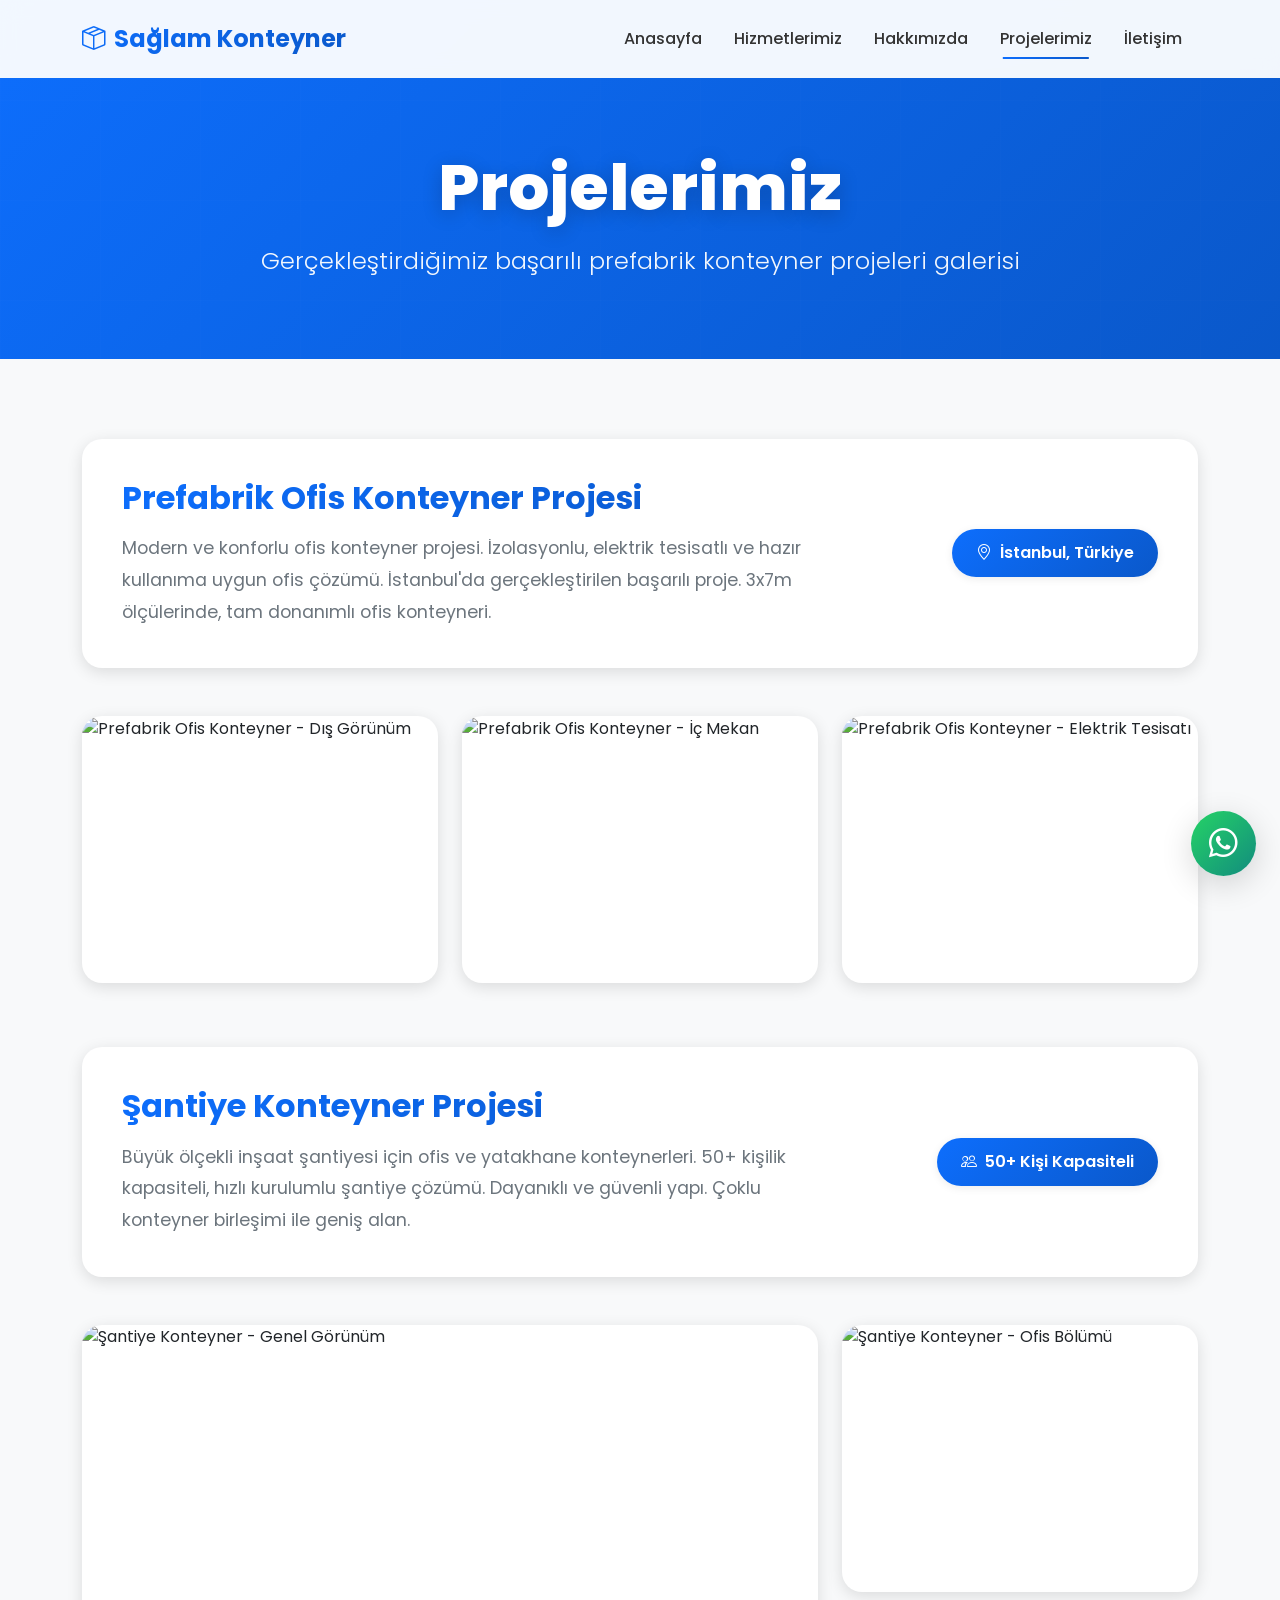
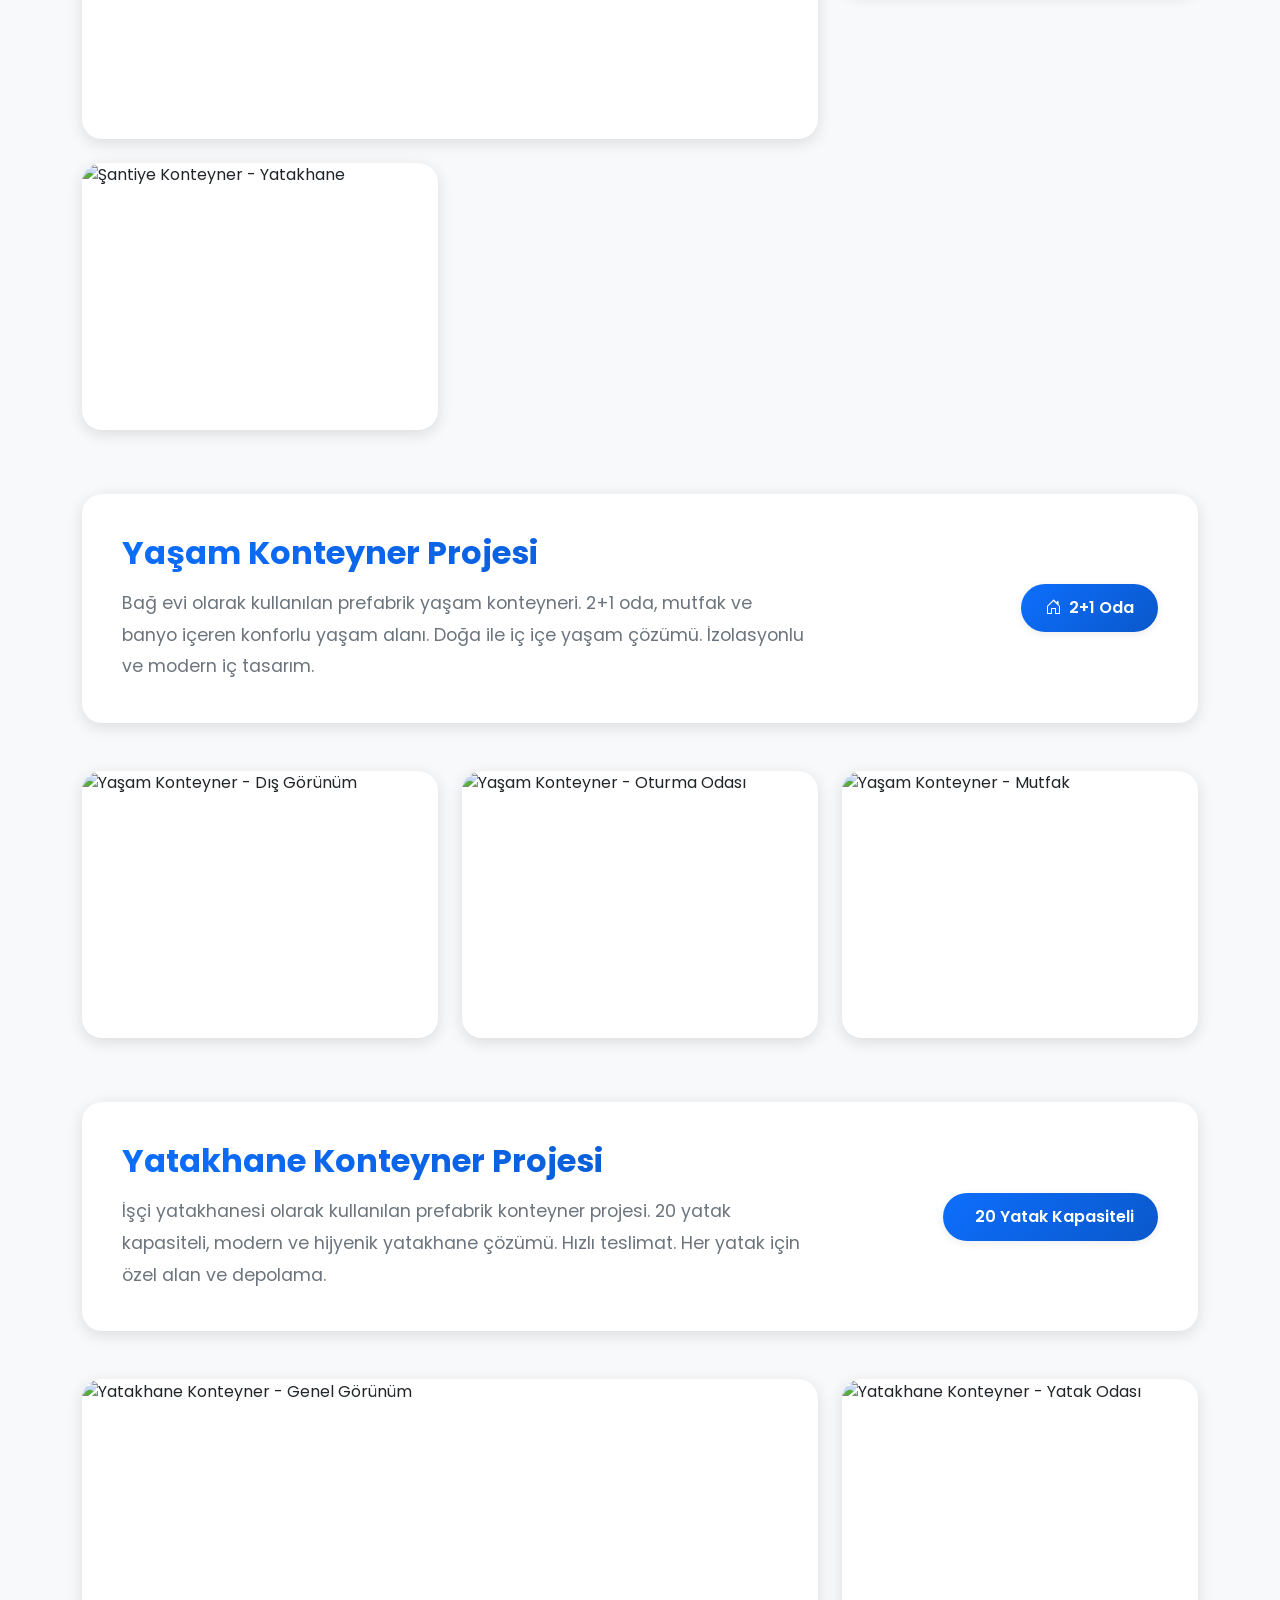
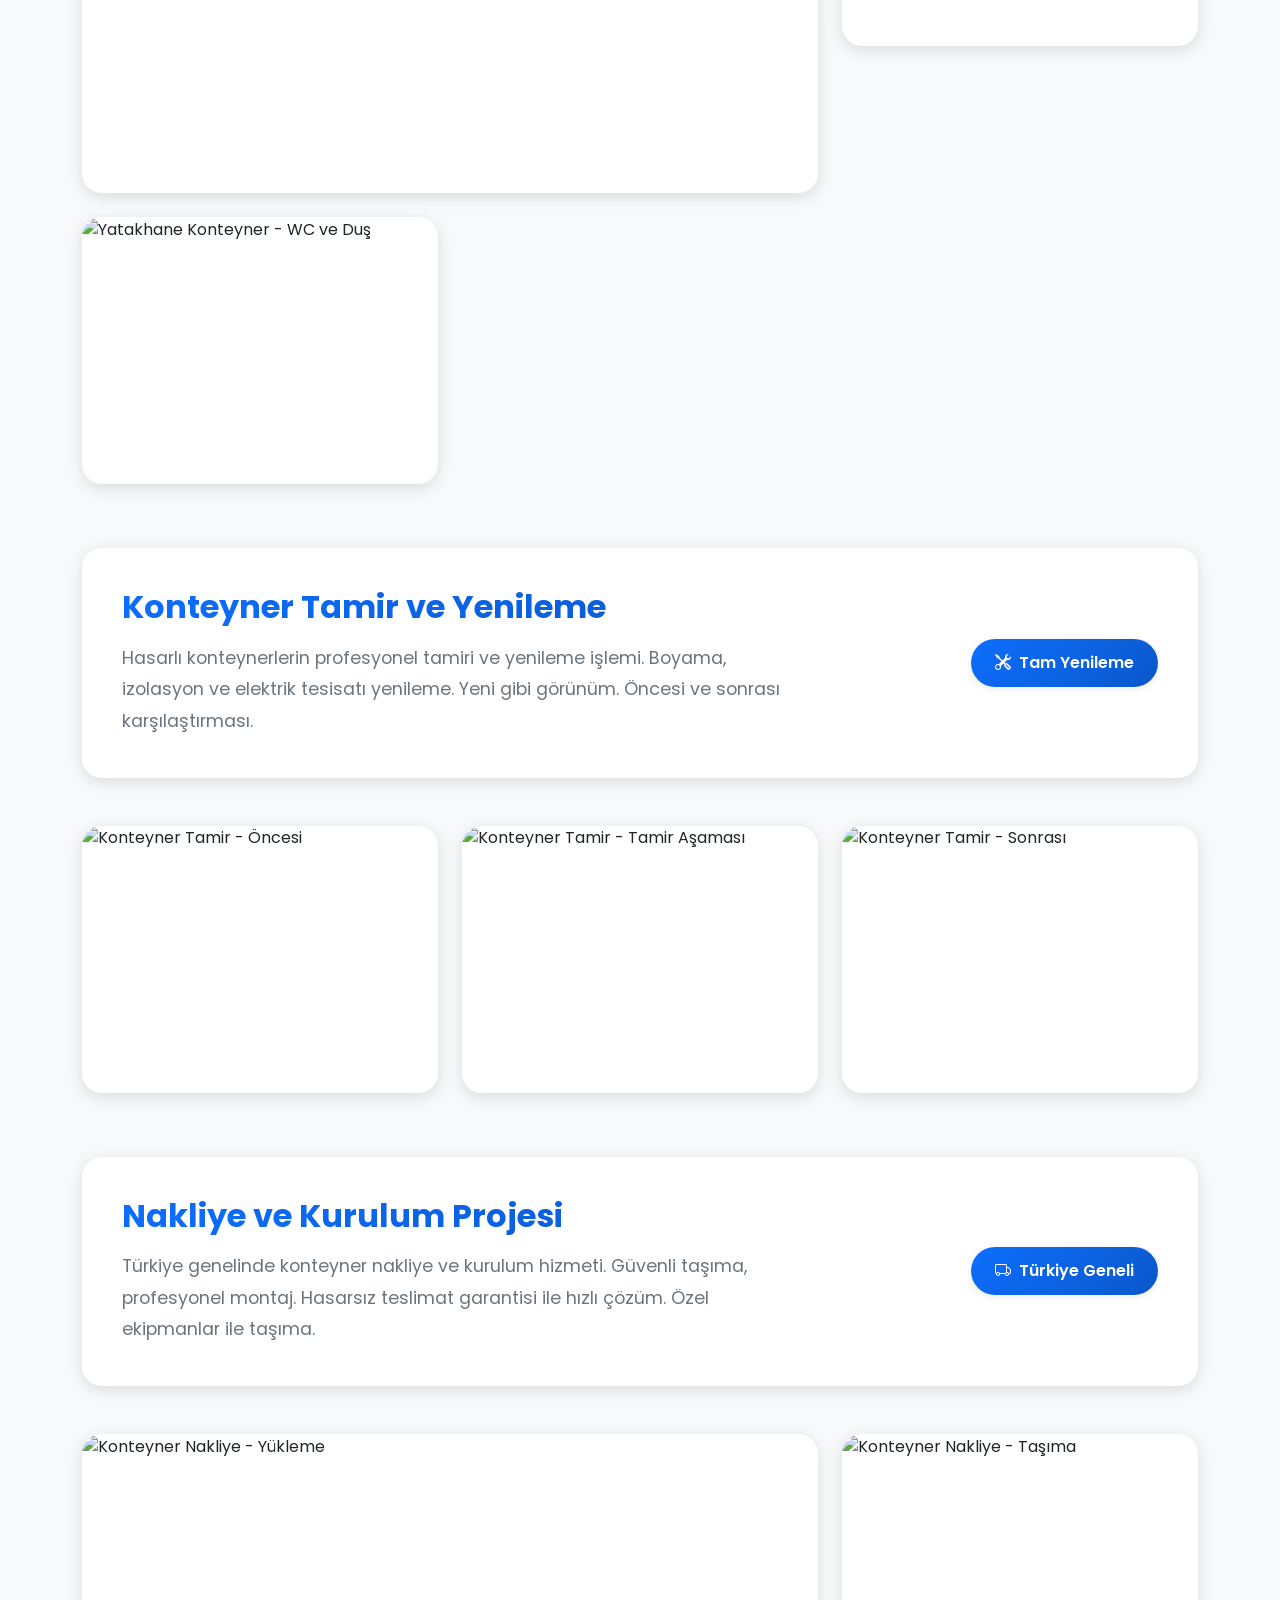
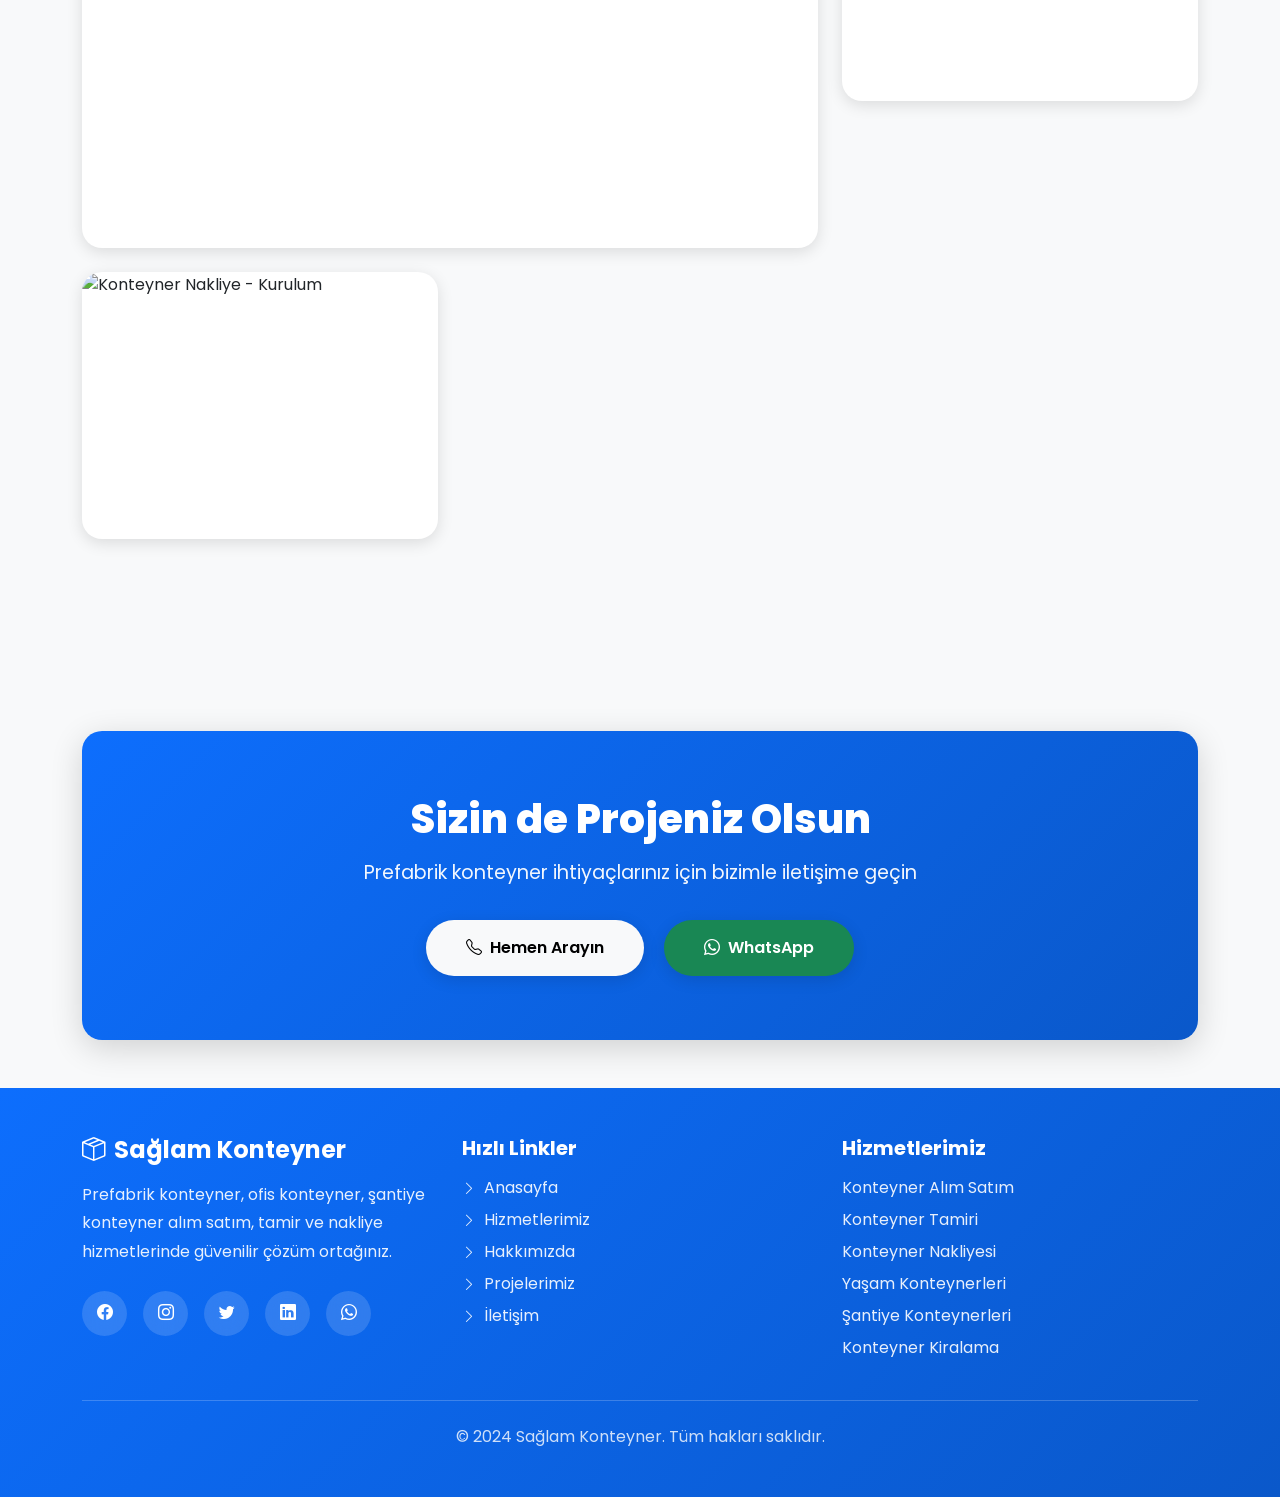
==== projeler.html @ 7c35e36d "Add files via upload revize" ====
<!DOCTYPE html>
<html lang="tr">
<head>
    <meta charset="UTF-8">
    <meta name="viewport" content="width=device-width, initial-scale=1.0">
    
    <!-- Primary Meta Tags -->
    <title>Projelerimiz | Sağlam Konteyner - Prefabrik Konteyner Projeleri Galerisi</title>
    <meta name="title" content="Projelerimiz | Sağlam Konteyner - Prefabrik Konteyner Projeleri Galerisi">
    <meta name="description" content="Sağlam Konteyner'in gerçekleştirdiği prefabrik konteyner projeleri. Ofis konteyner, şantiye konteyner, yaşam konteynerleri projelerimizi inceleyin. İstanbul ve Türkiye genelinde başarılı projeler.">
    <meta name="keywords" content="konteyner projeleri, prefabrik konteyner projeleri, ofis konteyner projeleri, şantiye konteyner projeleri, yaşam konteyner projeleri, konteyner galeri, istanbul konteyner projeleri">
    <meta name="author" content="Sağlam Konteyner">
    <meta name="robots" content="index, follow">
    
    <!-- Open Graph / Facebook -->
    <meta property="og:type" content="website">
    <meta property="og:url" content="https://www.saglamkonteyner.com/projeler.html">
    <meta property="og:title" content="Projelerimiz | Sağlam Konteyner - Prefabrik Konteyner Projeleri">
    <meta property="og:description" content="Gerçekleştirdiğimiz başarılı prefabrik konteyner projeleri. Ofis, şantiye ve yaşam konteyner projelerimizi inceleyin.">
    
    <!-- Canonical URL -->
    <link rel="canonical" href="https://www.saglamkonteyner.com/projeler.html">
    
    <!-- Favicon -->
    <link rel="icon" type="image/svg+xml" href="data:image/svg+xml,%3Csvg xmlns='http://www.w3.org/2000/svg' viewBox='0 0 16 16' fill='%230d6efd'%3E%3Cpath d='M2.5 1a.5.5 0 0 0-.5.5v13a.5.5 0 0 0 .5.5h11a.5.5 0 0 0 .5-.5v-13a.5.5 0 0 0-.5-.5h-11zm1 1h9v12h-9V2zm1 2v1h7V4h-7zm0 2v1h7V6h-7zm0 2v1h7V8h-7z'/%3E%3C/svg%3E">
    
    <!-- Bootstrap 5 CSS -->
    <link href="https://cdn.jsdelivr.net/npm/bootstrap@5.3.2/dist/css/bootstrap.min.css" rel="stylesheet">
    <!-- Bootstrap Icons -->
    <link rel="stylesheet" href="https://cdn.jsdelivr.net/npm/bootstrap-icons@1.11.1/font/bootstrap-icons.css">
    <!-- Google Fonts -->
    <link href="https://fonts.googleapis.com/css2?family=Poppins:wght@300;400;500;600;700;800&display=swap" rel="stylesheet">
    
    <!-- Structured Data (JSON-LD) -->
    <script type="application/ld+json">
    {
      "@context": "https://schema.org",
      "@type": "CollectionPage",
      "name": "Sağlam Konteyner Projeleri",
      "description": "Prefabrik konteyner projeleri galerisi",
      "url": "https://www.saglamkonteyner.com/projeler.html"
    }
    </script>
    
    <style>
        * {
            font-family: 'Poppins', sans-serif;
        }
        
        :root {
            --primary-color: #0d6efd;
            --primary-dark: #0a58ca;
            --secondary-color: #6c757d;
            --shadow-sm: 0 2px 8px rgba(0,0,0,0.08);
            --shadow-md: 0 4px 16px rgba(0,0,0,0.12);
            --shadow-lg: 0 8px 32px rgba(0,0,0,0.16);
            --border-radius: 20px;
            --transition: all 0.4s cubic-bezier(0.4, 0, 0.2, 1);
        }
        
        body {
            overflow-x: hidden;
            background: #f8f9fa;
        }
        
        /* Modern Navbar */
        .navbar {
            backdrop-filter: blur(10px);
            background: rgba(255, 255, 255, 0.95) !important;
            transition: var(--transition);
            padding: 1rem 0;
        }
        
        .navbar.scrolled {
            box-shadow: var(--shadow-md);
            padding: 0.5rem 0;
        }
        
        .navbar-brand {
            font-size: 1.5rem;
            font-weight: 700;
            background: linear-gradient(135deg, var(--primary-color), var(--primary-dark));
            -webkit-background-clip: text;
            -webkit-text-fill-color: transparent;
            background-clip: text;
        }
        
        .nav-link {
            font-weight: 500;
            color: #333 !important;
            margin: 0 0.5rem;
            position: relative;
            transition: var(--transition);
        }
        
        .nav-link::after {
            content: '';
            position: absolute;
            bottom: 0;
            left: 50%;
            transform: translateX(-50%) scaleX(0);
            width: 0;
            height: 2px;
            background: linear-gradient(135deg, var(--primary-color), var(--primary-dark));
            transition: var(--transition);
        }
        
        .nav-link:hover::after,
        .nav-link.active::after {
            transform: translateX(-50%) scaleX(1);
            width: 80%;
        }
        
        .nav-link:hover {
            color: var(--primary-color) !important;
        }
        
        /* Page Header */
        .page-header {
            padding: 150px 0 80px;
            background: linear-gradient(135deg, var(--primary-color) 0%, var(--primary-dark) 100%);
            position: relative;
            overflow: hidden;
        }
        
        .page-header::before {
            content: '';
            position: absolute;
            top: 0;
            left: 0;
            right: 0;
            bottom: 0;
            background: url('data:image/svg+xml,<svg width="100" height="100" xmlns="http://www.w3.org/2000/svg"><defs><pattern id="grid" width="100" height="100" patternUnits="userSpaceOnUse"><path d="M 100 0 L 0 0 0 100" fill="none" stroke="rgba(255,255,255,0.05)" stroke-width="1"/></pattern></defs><rect width="100%" height="100%" fill="url(%23grid)"/></svg>');
            opacity: 0.3;
        }
        
        .page-header h1 {
            font-size: clamp(2.5rem, 5vw, 4rem);
            font-weight: 800;
            text-shadow: 0 4px 20px rgba(0,0,0,0.2);
        }
        
        /* Project Section */
        .project-section {
            padding: 5rem 0;
            position: relative;
        }
        
        .project-header {
            background: white;
            border-radius: var(--border-radius);
            padding: 2.5rem;
            margin-bottom: 3rem;
            box-shadow: var(--shadow-md);
            transition: var(--transition);
        }
        
        .project-header:hover {
            box-shadow: var(--shadow-lg);
            transform: translateY(-5px);
        }
        
        .project-title {
            font-size: 2rem;
            font-weight: 700;
            margin-bottom: 1rem;
            color: #1a1a1a;
            background: linear-gradient(135deg, var(--primary-color), var(--primary-dark));
            -webkit-background-clip: text;
            -webkit-text-fill-color: transparent;
            background-clip: text;
        }
        
        .project-description {
            font-size: 1.1rem;
            line-height: 1.8;
            color: var(--secondary-color);
            margin-bottom: 0;
        }
        
        .project-badge {
            background: linear-gradient(135deg, var(--primary-color), var(--primary-dark));
            color: white;
            padding: 0.75rem 1.5rem;
            border-radius: 50px;
            font-weight: 600;
            font-size: 1rem;
            box-shadow: var(--shadow-sm);
            display: inline-flex;
            align-items: center;
            gap: 0.5rem;
        }
        
        /* Modern Gallery */
        .gallery-grid {
            display: grid;
            grid-template-columns: repeat(auto-fit, minmax(300px, 1fr));
            gap: 1.5rem;
            margin-bottom: 4rem;
        }
        
        .gallery-item {
            position: relative;
            overflow: hidden;
            border-radius: var(--border-radius);
            box-shadow: var(--shadow-md);
            background: white;
            transition: var(--transition);
            cursor: pointer;
            aspect-ratio: 4/3;
        }
        
        .gallery-item:hover {
            transform: translateY(-10px);
            box-shadow: var(--shadow-lg);
        }
        
        .gallery-item img {
            width: 100%;
            height: 100%;
            object-fit: cover;
            transition: var(--transition);
        }
        
        .gallery-item:hover img {
            transform: scale(1.15);
        }
        
        .gallery-overlay {
            position: absolute;
            bottom: 0;
            left: 0;
            right: 0;
            padding: 2rem;
            background: linear-gradient(to top, rgba(0,0,0,0.85), rgba(0,0,0,0));
            color: white;
            transform: translateY(20px);
            opacity: 0;
            transition: var(--transition);
        }
        
        .gallery-item:hover .gallery-overlay {
            transform: translateY(0);
            opacity: 1;
        }
        
        .gallery-overlay h5 {
            font-size: 1.2rem;
            font-weight: 700;
            margin-bottom: 0.5rem;
        }
        
        .gallery-overlay p {
            font-size: 0.95rem;
            margin: 0;
            opacity: 0.9;
        }
        
        /* Large Gallery Item */
        .gallery-item-large {
            grid-column: span 2;
            aspect-ratio: 16/9;
        }
        
        @media (max-width: 768px) {
            .gallery-item-large {
                grid-column: span 1;
            }
        }
        
        /* CTA Section */
        .cta-section {
            background: linear-gradient(135deg, var(--primary-color) 0%, var(--primary-dark) 100%);
            border-radius: var(--border-radius);
            padding: 4rem 2rem;
            text-align: center;
            color: white;
            box-shadow: var(--shadow-lg);
        }
        
        .cta-section h2 {
            font-size: 2.5rem;
            font-weight: 800;
            margin-bottom: 1rem;
        }
        
        .cta-section p {
            font-size: 1.2rem;
            margin-bottom: 2rem;
            opacity: 0.95;
        }
        
        .btn-modern {
            padding: 1rem 2.5rem;
            font-weight: 600;
            border-radius: 50px;
            transition: var(--transition);
            box-shadow: var(--shadow-md);
            border: none;
            margin: 0 0.5rem;
        }
        
        .btn-modern:hover {
            transform: translateY(-3px);
            box-shadow: var(--shadow-lg);
        }
        
        /* Footer */
        footer {
            background: linear-gradient(135deg, var(--primary-color) 0%, var(--primary-dark) 100%);
        }
        
        .footer-link {
            color: rgba(255, 255, 255, 0.9);
            text-decoration: none;
            transition: var(--transition);
            display: inline-block;
        }
        
        .footer-link:hover {
            color: white;
            transform: translateX(5px);
        }
        
        .social-icon {
            width: 45px;
            height: 45px;
            background: rgba(255, 255, 255, 0.15);
            border-radius: 50%;
            display: flex;
            align-items: center;
            justify-content: center;
            color: white;
            text-decoration: none;
            transition: var(--transition);
            backdrop-filter: blur(10px);
        }
        
        .social-icon:hover {
            background: rgba(255, 255, 255, 0.3);
            transform: translateY(-5px) scale(1.1);
            color: white;
        }
        
        /* WhatsApp Button */
        .whatsapp-btn {
            width: 65px;
            height: 65px;
            background: linear-gradient(135deg, #25D366, #128C7E);
            border-radius: 50%;
            display: flex;
            align-items: center;
            justify-content: center;
            color: white;
            font-size: 1.8rem;
            box-shadow: var(--shadow-lg);
            transition: var(--transition);
            animation: pulse 2s ease-in-out infinite;
            z-index: 1000;
        }
        
        .whatsapp-btn:hover {
            transform: scale(1.15);
            animation: none;
            box-shadow: 0 10px 40px rgba(37, 211, 102, 0.4);
        }
        
        @keyframes pulse {
            0%, 100% { transform: scale(1); }
            50% { transform: scale(1.1); }
        }
        
        /* Animations */
        .fade-in-up {
            opacity: 0;
            transform: translateY(30px);
            transition: opacity 0.8s ease, transform 0.8s ease;
        }
        
        .fade-in-up.visible {
            opacity: 1;
            transform: translateY(0);
        }
        
        /* Responsive */
        @media (max-width: 768px) {
            .project-header {
                padding: 1.5rem;
            }
            
            .project-title {
                font-size: 1.5rem;
            }
            
            .gallery-grid {
                grid-template-columns: 1fr;
                gap: 1rem;
            }
        }
    </style>
</head>
<body>
    <!-- Navbar -->
    <nav class="navbar navbar-expand-lg navbar-light fixed-top" id="mainNavbar">
        <div class="container">
            <a class="navbar-brand" href="index.html">
                <i class="bi bi-box-seam me-2"></i>Sağlam Konteyner
            </a>
            <button class="navbar-toggler" type="button" data-bs-toggle="collapse" data-bs-target="#navbarNav" aria-label="Menüyü aç/kapat">
                <span class="navbar-toggler-icon"></span>
            </button>
            <div class="collapse navbar-collapse" id="navbarNav">
                <ul class="navbar-nav ms-auto">
                    <li class="nav-item"><a class="nav-link" href="index.html#anasayfa">Anasayfa</a></li>
                    <li class="nav-item"><a class="nav-link" href="index.html#hizmetler">Hizmetlerimiz</a></li>
                    <li class="nav-item"><a class="nav-link" href="index.html#hakkimizda">Hakkımızda</a></li>
                    <li class="nav-item"><a class="nav-link active" href="projeler.html">Projelerimiz</a></li>
                    <li class="nav-item"><a class="nav-link" href="index.html#iletisim">İletişim</a></li>
                </ul>
            </div>
        </div>
    </nav>

    <!-- Page Header -->
    <section class="page-header text-white">
        <div class="container position-relative">
            <div class="text-center">
                <h1 class="mb-3">Projelerimiz</h1>
                <p class="lead fs-4 mb-0" style="opacity: 0.95;">Gerçekleştirdiğimiz başarılı prefabrik konteyner projeleri galerisi</p>
            </div>
        </div>
    </section>

    <!-- Projects Gallery -->
    <section class="project-section">
        <div class="container">
            <!-- Project 1 -->
            <div class="fade-in-up">
                <div class="project-header">
                    <div class="row align-items-center">
                        <div class="col-lg-8">
                            <h2 class="project-title">Prefabrik Ofis Konteyner Projesi</h2>
                            <p class="project-description">
                                Modern ve konforlu ofis konteyner projesi. İzolasyonlu, elektrik tesisatlı ve hazır kullanıma uygun ofis çözümü. İstanbul'da gerçekleştirilen başarılı proje. 3x7m ölçülerinde, tam donanımlı ofis konteyneri.
                            </p>
                        </div>
                        <div class="col-lg-4 text-lg-end mt-3 mt-lg-0">
                            <span class="project-badge">
                                <i class="bi bi-geo-alt"></i>İstanbul, Türkiye
                            </span>
                        </div>
                    </div>
                </div>
                
                <div class="gallery-grid">
                    <div class="gallery-item">
                        <img src="https://images.unsplash.com/photo-1497366216548-37526070297c?w=800&h=600&fit=crop" alt="Prefabrik Ofis Konteyner - Dış Görünüm" loading="lazy">
                        <div class="gallery-overlay">
                            <h5>Dış Görünüm</h5>
                            <p>Modern ve şık dış tasarım</p>
                        </div>
                    </div>
                    <div class="gallery-item">
                        <img src="https://images.unsplash.com/photo-1497366754035-f200968a6e72?w=800&h=600&fit=crop" alt="Prefabrik Ofis Konteyner - İç Mekan" loading="lazy">
                        <div class="gallery-overlay">
                            <h5>İç Mekan</h5>
                            <p>Konforlu ve fonksiyonel iç tasarım</p>
                        </div>
                    </div>
                    <div class="gallery-item">
                        <img src="https://images.unsplash.com/photo-1497366754035-f200968a6e72?w=800&h=600&fit=crop" alt="Prefabrik Ofis Konteyner - Elektrik Tesisatı" loading="lazy">
                        <div class="gallery-overlay">
                            <h5>Elektrik Tesisatı</h5>
                            <p>Profesyonel elektrik kurulumu</p>
                        </div>
                    </div>
                </div>
            </div>

            <!-- Project 2 -->
            <div class="fade-in-up">
                <div class="project-header">
                    <div class="row align-items-center">
                        <div class="col-lg-8">
                            <h2 class="project-title">Şantiye Konteyner Projesi</h2>
                            <p class="project-description">
                                Büyük ölçekli inşaat şantiyesi için ofis ve yatakhane konteynerleri. 50+ kişilik kapasiteli, hızlı kurulumlu şantiye çözümü. Dayanıklı ve güvenli yapı. Çoklu konteyner birleşimi ile geniş alan.
                            </p>
                        </div>
                        <div class="col-lg-4 text-lg-end mt-3 mt-lg-0">
                            <span class="project-badge">
                                <i class="bi bi-people"></i>50+ Kişi Kapasiteli
                            </span>
                        </div>
                    </div>
                </div>
                
                <div class="gallery-grid">
                    <div class="gallery-item gallery-item-large">
                        <img src="https://images.unsplash.com/photo-1484154218962-a197022b5858?w=1200&h=800&fit=crop" alt="Şantiye Konteyner - Genel Görünüm" loading="lazy">
                        <div class="gallery-overlay">
                            <h5>Genel Görünüm</h5>
                            <p>Büyük ölçekli şantiye konteyner kompleksi</p>
                        </div>
                    </div>
                    <div class="gallery-item">
                        <img src="https://images.unsplash.com/photo-1484154218962-a197022b5858?w=800&h=600&fit=crop" alt="Şantiye Konteyner - Ofis Bölümü" loading="lazy">
                        <div class="gallery-overlay">
                            <h5>Ofis Bölümü</h5>
                            <p>Profesyonel ofis alanı</p>
                        </div>
                    </div>
                    <div class="gallery-item">
                        <img src="https://images.unsplash.com/photo-1484154218962-a197022b5858?w=800&h=600&fit=crop" alt="Şantiye Konteyner - Yatakhane" loading="lazy">
                        <div class="gallery-overlay">
                            <h5>Yatakhane</h5>
                            <p>Konforlu yatakhane alanı</p>
                        </div>
                    </div>
                </div>
            </div>

            <!-- Project 3 -->
            <div class="fade-in-up">
                <div class="project-header">
                    <div class="row align-items-center">
                        <div class="col-lg-8">
                            <h2 class="project-title">Yaşam Konteyner Projesi</h2>
                            <p class="project-description">
                                Bağ evi olarak kullanılan prefabrik yaşam konteyneri. 2+1 oda, mutfak ve banyo içeren konforlu yaşam alanı. Doğa ile iç içe yaşam çözümü. İzolasyonlu ve modern iç tasarım.
                            </p>
                        </div>
                        <div class="col-lg-4 text-lg-end mt-3 mt-lg-0">
                            <span class="project-badge">
                                <i class="bi bi-house-door"></i>2+1 Oda
                            </span>
                        </div>
                    </div>
                </div>
                
                <div class="gallery-grid">
                    <div class="gallery-item">
                        <img src="https://images.unsplash.com/photo-1581092160562-40aa08e78837?w=800&h=600&fit=crop" alt="Yaşam Konteyner - Dış Görünüm" loading="lazy">
                        <div class="gallery-overlay">
                            <h5>Dış Görünüm</h5>
                            <p>Doğa ile uyumlu tasarım</p>
                        </div>
                    </div>
                    <div class="gallery-item">
                        <img src="https://images.unsplash.com/photo-1497366754035-f200968a6e72?w=800&h=600&fit=crop" alt="Yaşam Konteyner - Oturma Odası" loading="lazy">
                        <div class="gallery-overlay">
                            <h5>Oturma Odası</h5>
                            <p>Rahat ve konforlu yaşam alanı</p>
                        </div>
                    </div>
                    <div class="gallery-item">
                        <img src="https://images.unsplash.com/photo-1497366754035-f200968a6e72?w=800&h=600&fit=crop" alt="Yaşam Konteyner - Mutfak" loading="lazy">
                        <div class="gallery-overlay">
                            <h5>Mutfak</h5>
                            <p>Modern mutfak donanımı</p>
                        </div>
                    </div>
                </div>
            </div>

            <!-- Project 4 -->
            <div class="fade-in-up">
                <div class="project-header">
                    <div class="row align-items-center">
                        <div class="col-lg-8">
                            <h2 class="project-title">Yatakhane Konteyner Projesi</h2>
                            <p class="project-description">
                                İşçi yatakhanesi olarak kullanılan prefabrik konteyner projesi. 20 yatak kapasiteli, modern ve hijyenik yatakhane çözümü. Hızlı teslimat. Her yatak için özel alan ve depolama.
                            </p>
                        </div>
                        <div class="col-lg-4 text-lg-end mt-3 mt-lg-0">
                            <span class="project-badge">
                                <i class="bi bi-bed"></i>20 Yatak Kapasiteli
                            </span>
                        </div>
                    </div>
                </div>
                
                <div class="gallery-grid">
                    <div class="gallery-item gallery-item-large">
                        <img src="https://images.unsplash.com/photo-1486406146926-c627a92ad1ab?w=1200&h=800&fit=crop" alt="Yatakhane Konteyner - Genel Görünüm" loading="lazy">
                        <div class="gallery-overlay">
                            <h5>Genel Görünüm</h5>
                            <p>Geniş ve ferah yatakhane alanı</p>
                        </div>
                    </div>
                    <div class="gallery-item">
                        <img src="https://images.unsplash.com/photo-1486406146926-c627a92ad1ab?w=800&h=600&fit=crop" alt="Yatakhane Konteyner - Yatak Odası" loading="lazy">
                        <div class="gallery-overlay">
                            <h5>Yatak Odası</h5>
                            <p>Rahat yatak alanları</p>
                        </div>
                    </div>
                    <div class="gallery-item">
                        <img src="https://images.unsplash.com/photo-1486406146926-c627a92ad1ab?w=800&h=600&fit=crop" alt="Yatakhane Konteyner - WC ve Duş" loading="lazy">
                        <div class="gallery-overlay">
                            <h5>WC ve Duş</h5>
                            <p>Modern hijyen alanları</p>
                        </div>
                    </div>
                </div>
            </div>

            <!-- Project 5 -->
            <div class="fade-in-up">
                <div class="project-header">
                    <div class="row align-items-center">
                        <div class="col-lg-8">
                            <h2 class="project-title">Konteyner Tamir ve Yenileme</h2>
                            <p class="project-description">
                                Hasarlı konteynerlerin profesyonel tamiri ve yenileme işlemi. Boyama, izolasyon ve elektrik tesisatı yenileme. Yeni gibi görünüm. Öncesi ve sonrası karşılaştırması.
                            </p>
                        </div>
                        <div class="col-lg-4 text-lg-end mt-3 mt-lg-0">
                            <span class="project-badge">
                                <i class="bi bi-tools"></i>Tam Yenileme
                            </span>
                        </div>
                    </div>
                </div>
                
                <div class="gallery-grid">
                    <div class="gallery-item">
                        <img src="https://images.unsplash.com/photo-1504307651254-35680f356dfd?w=800&h=600&fit=crop" alt="Konteyner Tamir - Öncesi" loading="lazy">
                        <div class="gallery-overlay">
                            <h5>Öncesi - Hasarlı Durum</h5>
                            <p>Tamir öncesi görünüm</p>
                        </div>
                    </div>
                    <div class="gallery-item">
                        <img src="https://images.unsplash.com/photo-1504307651254-35680f356dfd?w=800&h=600&fit=crop" alt="Konteyner Tamir - Tamir Aşaması" loading="lazy">
                        <div class="gallery-overlay">
                            <h5>Tamir Aşaması</h5>
                            <p>Profesyonel tamir süreci</p>
                        </div>
                    </div>
                    <div class="gallery-item">
                        <img src="https://images.unsplash.com/photo-1504307651254-35680f356dfd?w=800&h=600&fit=crop" alt="Konteyner Tamir - Sonrası" loading="lazy">
                        <div class="gallery-overlay">
                            <h5>Sonrası - Yeni Gibi</h5>
                            <p>Tamir sonrası mükemmel görünüm</p>
                        </div>
                    </div>
                </div>
            </div>

            <!-- Project 6 -->
            <div class="fade-in-up">
                <div class="project-header">
                    <div class="row align-items-center">
                        <div class="col-lg-8">
                            <h2 class="project-title">Nakliye ve Kurulum Projesi</h2>
                            <p class="project-description">
                                Türkiye genelinde konteyner nakliye ve kurulum hizmeti. Güvenli taşıma, profesyonel montaj. Hasarsız teslimat garantisi ile hızlı çözüm. Özel ekipmanlar ile taşıma.
                            </p>
                        </div>
                        <div class="col-lg-4 text-lg-end mt-3 mt-lg-0">
                            <span class="project-badge">
                                <i class="bi bi-truck"></i>Türkiye Geneli
                            </span>
                        </div>
                    </div>
                </div>
                
                <div class="gallery-grid">
                    <div class="gallery-item gallery-item-large">
                        <img src="https://images.unsplash.com/photo-1558618666-fcd25c85cd64?w=1200&h=800&fit=crop" alt="Konteyner Nakliye - Yükleme" loading="lazy">
                        <div class="gallery-overlay">
                            <h5>Yükleme İşlemi</h5>
                            <p>Profesyonel yükleme süreci</p>
                        </div>
                    </div>
                    <div class="gallery-item">
                        <img src="https://images.unsplash.com/photo-1558618666-fcd25c85cd64?w=800&h=600&fit=crop" alt="Konteyner Nakliye - Taşıma" loading="lazy">
                        <div class="gallery-overlay">
                            <h5>Güvenli Taşıma</h5>
                            <p>Özel ekipmanlar ile taşıma</p>
                        </div>
                    </div>
                    <div class="gallery-item">
                        <img src="https://images.unsplash.com/photo-1558618666-fcd25c85cd64?w=800&h=600&fit=crop" alt="Konteyner Nakliye - Kurulum" loading="lazy">
                        <div class="gallery-overlay">
                            <h5>Kurulum</h5>
                            <p>Hızlı ve profesyonel montaj</p>
                        </div>
                    </div>
                </div>
            </div>
        </div>
    </section>

    <!-- CTA Section -->
    <section class="py-5">
        <div class="container">
            <div class="cta-section fade-in-up">
                <h2>Sizin de Projeniz Olsun</h2>
                <p>Prefabrik konteyner ihtiyaçlarınız için bizimle iletişime geçin</p>
                <div>
                    <a href="index.html#iletisim" class="btn btn-light btn-modern">
                        <i class="bi bi-telephone me-2"></i>Hemen Arayın
                    </a>
                    <a href="https://wa.me/905551234567?text=Merhaba,%20proje%20hakkında%20bilgi%20almak%20istiyorum." target="_blank" class="btn btn-success btn-modern">
                        <i class="bi bi-whatsapp me-2"></i>WhatsApp
                    </a>
                </div>
            </div>
        </div>
    </section>

    <!-- Footer -->
    <footer class="text-white py-5">
        <div class="container">
            <div class="row">
                <div class="col-lg-4 mb-4 mb-lg-0">
                    <h5 class="fw-bold mb-3" style="font-size: 1.5rem;">
                        <i class="bi bi-box-seam me-2"></i>Sağlam Konteyner
                    </h5>
                    <p class="mb-4" style="opacity: 0.9; line-height: 1.8; font-size: 1rem;">
                        Prefabrik konteyner, ofis konteyner, şantiye konteyner alım satım, tamir ve nakliye hizmetlerinde güvenilir çözüm ortağınız.
                    </p>
                    <div class="d-flex gap-3">
                        <a href="#" class="social-icon" aria-label="Facebook">
                            <i class="bi bi-facebook"></i>
                        </a>
                        <a href="#" class="social-icon" aria-label="Instagram">
                            <i class="bi bi-instagram"></i>
                        </a>
                        <a href="#" class="social-icon" aria-label="Twitter">
                            <i class="bi bi-twitter"></i>
                        </a>
                        <a href="#" class="social-icon" aria-label="LinkedIn">
                            <i class="bi bi-linkedin"></i>
                        </a>
                        <a href="#" class="social-icon" aria-label="WhatsApp">
                            <i class="bi bi-whatsapp"></i>
                        </a>
                    </div>
                </div>
                
                <div class="col-lg-4 mb-4 mb-lg-0">
                    <h5 class="fw-bold mb-3">Hızlı Linkler</h5>
                    <ul class="list-unstyled">
                        <li class="mb-2">
                            <a href="index.html#anasayfa" class="footer-link">
                                <i class="bi bi-chevron-right me-2 small"></i>Anasayfa
                            </a>
                        </li>
                        <li class="mb-2">
                            <a href="index.html#hizmetler" class="footer-link">
                                <i class="bi bi-chevron-right me-2 small"></i>Hizmetlerimiz
                            </a>
                        </li>
                        <li class="mb-2">
                            <a href="index.html#hakkimizda" class="footer-link">
                                <i class="bi bi-chevron-right me-2 small"></i>Hakkımızda
                            </a>
                        </li>
                        <li class="mb-2">
                            <a href="projeler.html" class="footer-link">
                                <i class="bi bi-chevron-right me-2 small"></i>Projelerimiz
                            </a>
                        </li>
                        <li class="mb-2">
                            <a href="index.html#iletisim" class="footer-link">
                                <i class="bi bi-chevron-right me-2 small"></i>İletişim
                            </a>
                        </li>
                    </ul>
                </div>
                
                <div class="col-lg-4">
                    <h5 class="fw-bold mb-3">Hizmetlerimiz</h5>
                    <ul class="list-unstyled">
                        <li class="mb-2">
                            <a href="index.html#hizmetler" class="footer-link">Konteyner Alım Satım</a>
                        </li>
                        <li class="mb-2">
                            <a href="index.html#hizmetler" class="footer-link">Konteyner Tamiri</a>
                        </li>
                        <li class="mb-2">
                            <a href="index.html#hizmetler" class="footer-link">Konteyner Nakliyesi</a>
                        </li>
                        <li class="mb-2">
                            <a href="index.html#hizmetler" class="footer-link">Yaşam Konteynerleri</a>
                        </li>
                        <li class="mb-2">
                            <a href="index.html#hizmetler" class="footer-link">Şantiye Konteynerleri</a>
                        </li>
                        <li class="mb-2">
                            <a href="index.html#hizmetler" class="footer-link">Konteyner Kiralama</a>
                        </li>
                    </ul>
                </div>
            </div>
            
            <div class="text-center pt-4 mt-4" style="border-top: 1px solid rgba(255,255,255,0.2);">
                <p class="mb-0" style="opacity: 0.8;">
                    &copy; 2024 Sağlam Konteyner. Tüm hakları saklıdır.
                </p>
            </div>
        </div>
    </footer>

    <!-- WhatsApp Floating Button -->
    <a href="https://wa.me/905551234567?text=Merhaba,%20prefabrik%20konteyner%20hakkında%20bilgi%20almak%20istiyorum." 
       class="position-fixed bottom-0 end-0 m-4 whatsapp-btn text-decoration-none" 
       target="_blank"
       rel="noopener noreferrer"
       aria-label="WhatsApp ile iletişime geç">
        <i class="bi bi-whatsapp"></i>
    </a>

    <!-- Bootstrap 5 JS -->
    <script src="https://cdn.jsdelivr.net/npm/bootstrap@5.3.2/dist/js/bootstrap.bundle.min.js"></script>
    <script>
        // Navbar scroll effect
        window.addEventListener('scroll', function() {
            const navbar = document.getElementById('mainNavbar');
            if (window.scrollY > 50) {
                navbar.classList.add('scrolled');
            } else {
                navbar.classList.remove('scrolled');
            }
        });
        
        // Smooth scroll for anchor links (only on current page)
        document.querySelectorAll('a[href^="#"]').forEach(anchor => {
            anchor.addEventListener('click', function (e) {
                const href = this.getAttribute('href');
                // Only prevent default if it's a link on the same page
                if (href.startsWith('#')) {
                    e.preventDefault();
                    const target = document.querySelector(href);
                    if (target) {
                        const offsetTop = target.offsetTop - 80;
                        window.scrollTo({
                            top: offsetTop,
                            behavior: 'smooth'
                        });
                    }
                }
            });
        });
        
        // Intersection Observer for animations
        const observerOptions = {
            threshold: 0.1,
            rootMargin: '0px 0px -50px 0px'
        };
        
        const observer = new IntersectionObserver(function(entries) {
            entries.forEach(entry => {
                if (entry.isIntersecting) {
                    entry.target.classList.add('visible');
                }
            });
        }, observerOptions);
        
        document.querySelectorAll('.fade-in-up').forEach(element => {
            observer.observe(element);
        });
    </script>
</body>
</html>
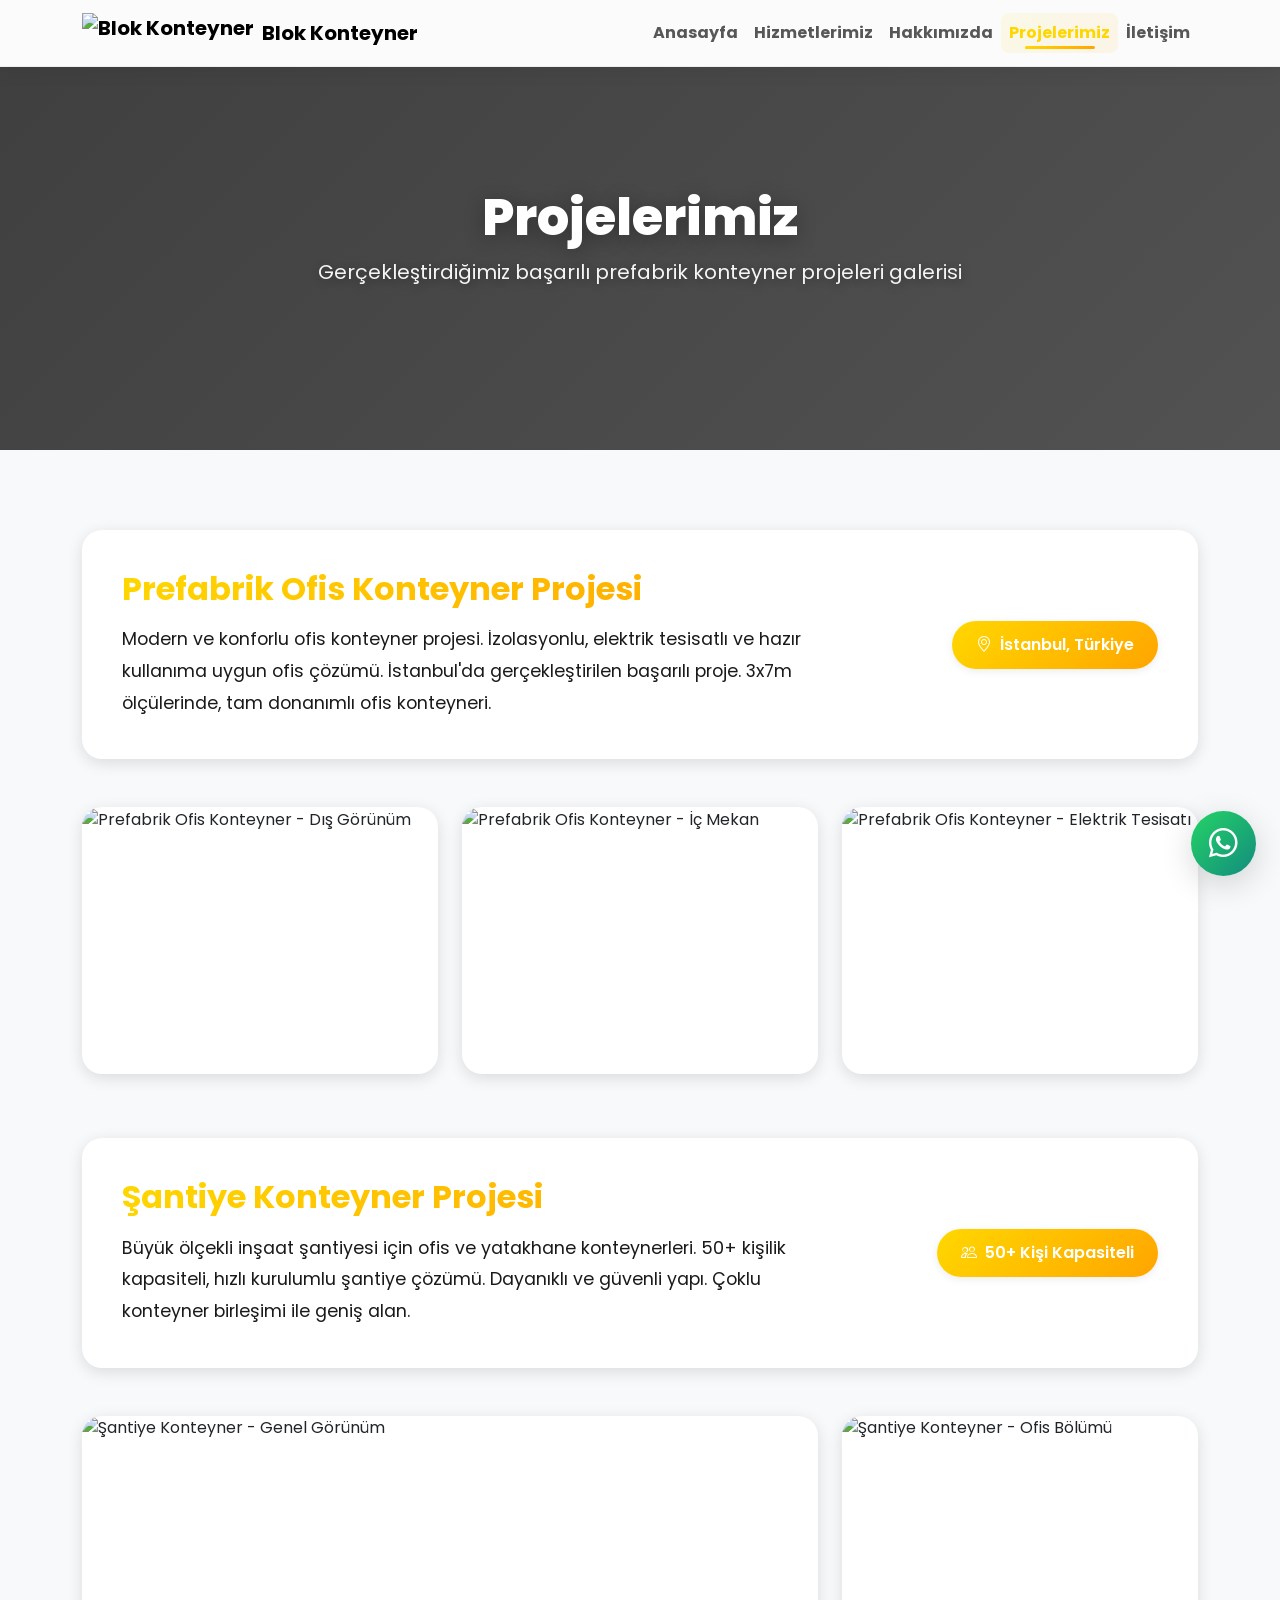
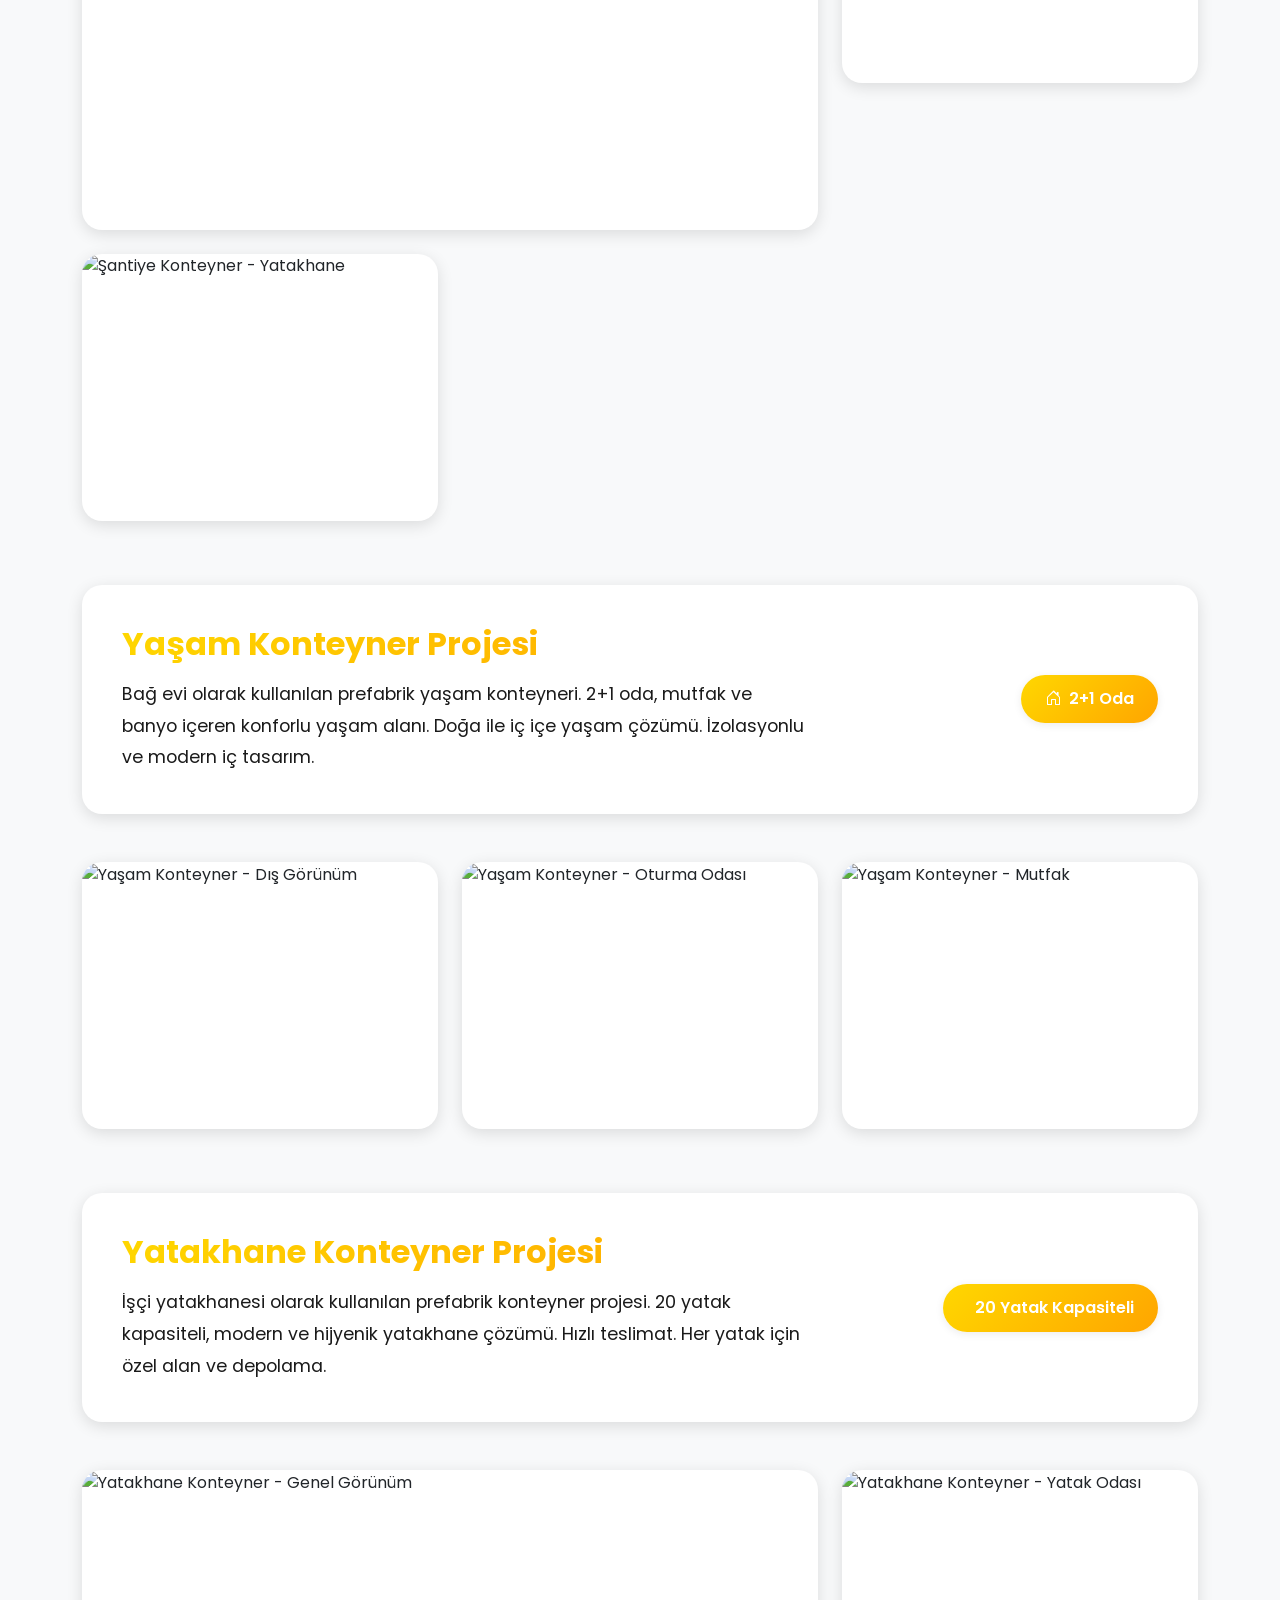
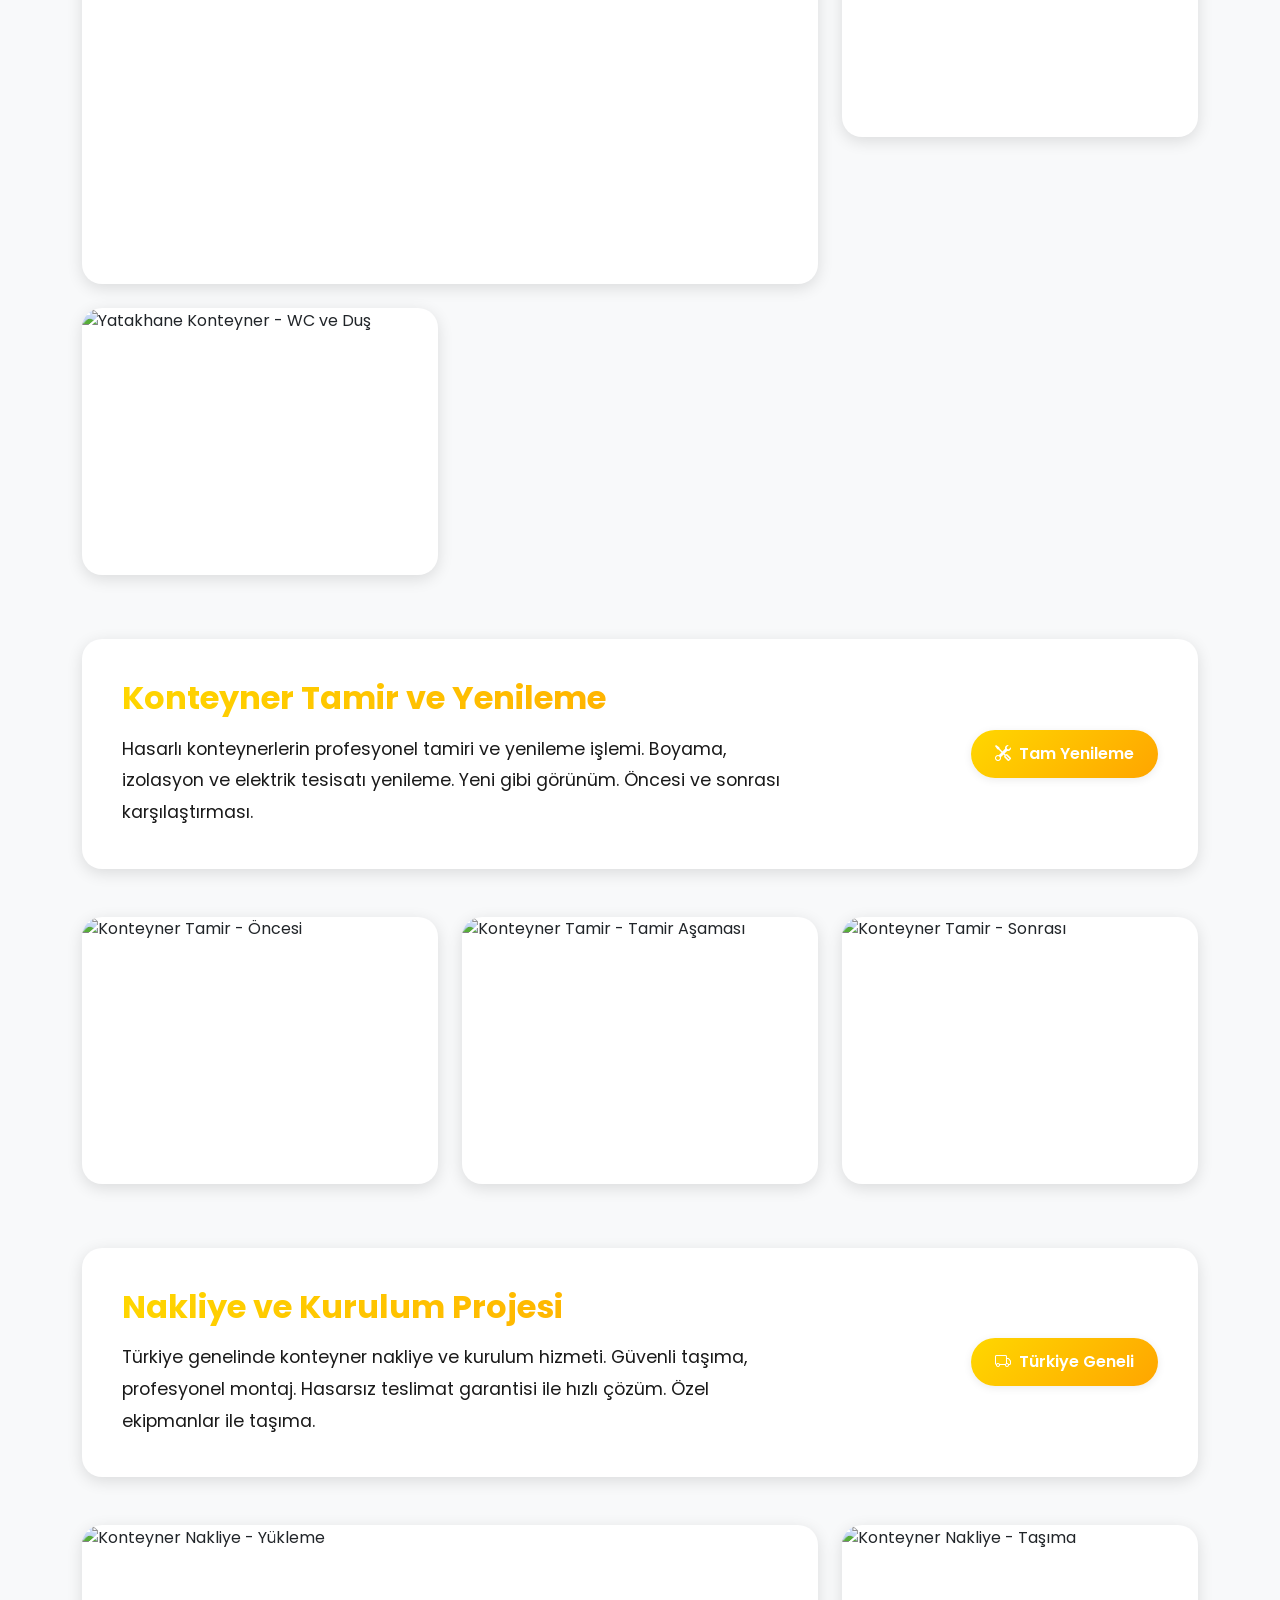
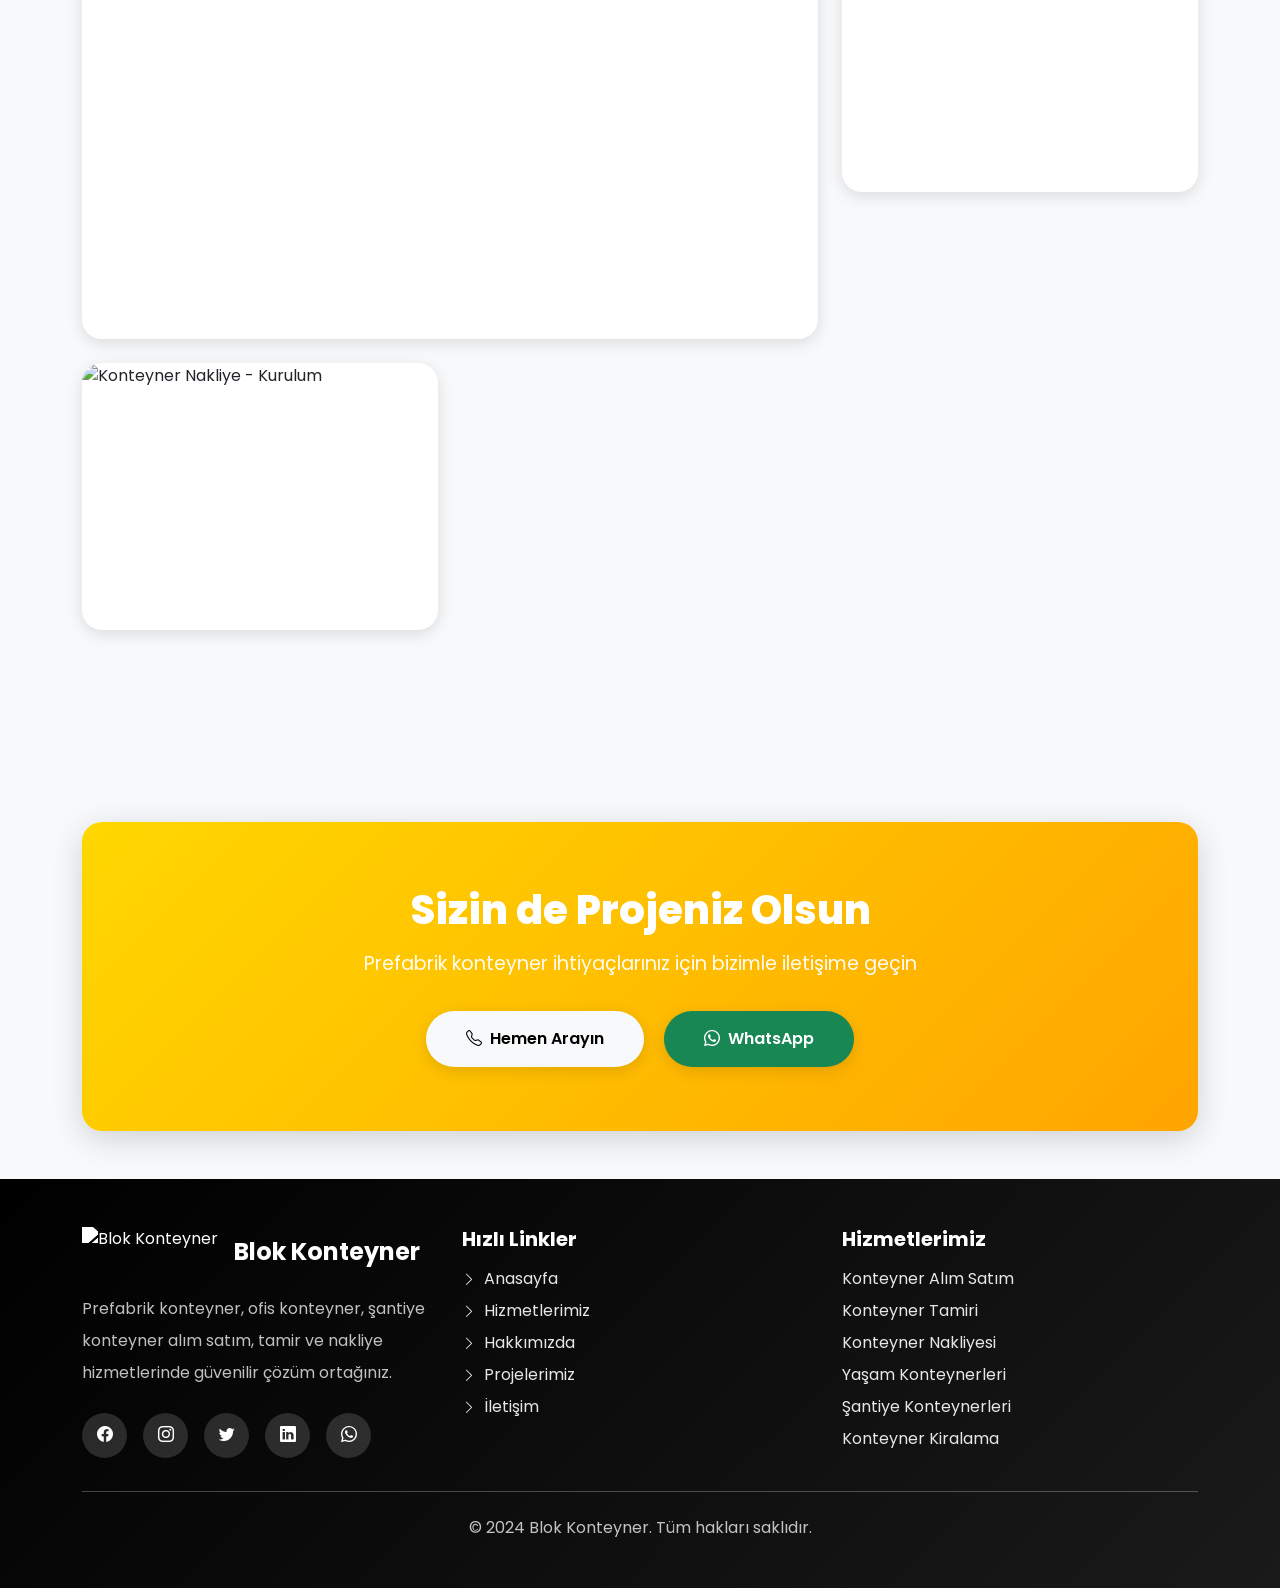
==== commit 93df6433: "Add files via upload general update" ====
--- a/projeler.html
+++ b/projeler.html
@@ -1,869 +1,727 @@
-<!DOCTYPE html>
-<html lang="tr">
-<head>
-    <meta charset="UTF-8">
-    <meta name="viewport" content="width=device-width, initial-scale=1.0">
-    
-    <!-- Primary Meta Tags -->
-    <title>Projelerimiz | Sağlam Konteyner - Prefabrik Konteyner Projeleri Galerisi</title>
-    <meta name="title" content="Projelerimiz | Sağlam Konteyner - Prefabrik Konteyner Projeleri Galerisi">
-    <meta name="description" content="Sağlam Konteyner'in gerçekleştirdiği prefabrik konteyner projeleri. Ofis konteyner, şantiye konteyner, yaşam konteynerleri projelerimizi inceleyin. İstanbul ve Türkiye genelinde başarılı projeler.">
-    <meta name="keywords" content="konteyner projeleri, prefabrik konteyner projeleri, ofis konteyner projeleri, şantiye konteyner projeleri, yaşam konteyner projeleri, konteyner galeri, istanbul konteyner projeleri">
-    <meta name="author" content="Sağlam Konteyner">
-    <meta name="robots" content="index, follow">
-    
-    <!-- Open Graph / Facebook -->
-    <meta property="og:type" content="website">
-    <meta property="og:url" content="https://www.saglamkonteyner.com/projeler.html">
-    <meta property="og:title" content="Projelerimiz | Sağlam Konteyner - Prefabrik Konteyner Projeleri">
-    <meta property="og:description" content="Gerçekleştirdiğimiz başarılı prefabrik konteyner projeleri. Ofis, şantiye ve yaşam konteyner projelerimizi inceleyin.">
-    
-    <!-- Canonical URL -->
-    <link rel="canonical" href="https://www.saglamkonteyner.com/projeler.html">
-    
-    <!-- Favicon -->
-    <link rel="icon" type="image/svg+xml" href="data:image/svg+xml,%3Csvg xmlns='http://www.w3.org/2000/svg' viewBox='0 0 16 16' fill='%230d6efd'%3E%3Cpath d='M2.5 1a.5.5 0 0 0-.5.5v13a.5.5 0 0 0 .5.5h11a.5.5 0 0 0 .5-.5v-13a.5.5 0 0 0-.5-.5h-11zm1 1h9v12h-9V2zm1 2v1h7V4h-7zm0 2v1h7V6h-7zm0 2v1h7V8h-7z'/%3E%3C/svg%3E">
-    
-    <!-- Bootstrap 5 CSS -->
-    <link href="https://cdn.jsdelivr.net/npm/bootstrap@5.3.2/dist/css/bootstrap.min.css" rel="stylesheet">
-    <!-- Bootstrap Icons -->
-    <link rel="stylesheet" href="https://cdn.jsdelivr.net/npm/bootstrap-icons@1.11.1/font/bootstrap-icons.css">
-    <!-- Google Fonts -->
-    <link href="https://fonts.googleapis.com/css2?family=Poppins:wght@300;400;500;600;700;800&display=swap" rel="stylesheet">
-    
-    <!-- Structured Data (JSON-LD) -->
-    <script type="application/ld+json">
-    {
-      "@context": "https://schema.org",
-      "@type": "CollectionPage",
-      "name": "Sağlam Konteyner Projeleri",
-      "description": "Prefabrik konteyner projeleri galerisi",
-      "url": "https://www.saglamkonteyner.com/projeler.html"
-    }
-    </script>
-    
-    <style>
-        * {
-            font-family: 'Poppins', sans-serif;
-        }
-        
-        :root {
-            --primary-color: #0d6efd;
-            --primary-dark: #0a58ca;
-            --secondary-color: #6c757d;
-            --shadow-sm: 0 2px 8px rgba(0,0,0,0.08);
-            --shadow-md: 0 4px 16px rgba(0,0,0,0.12);
-            --shadow-lg: 0 8px 32px rgba(0,0,0,0.16);
-            --border-radius: 20px;
-            --transition: all 0.4s cubic-bezier(0.4, 0, 0.2, 1);
-        }
-        
-        body {
-            overflow-x: hidden;
-            background: #f8f9fa;
-        }
-        
-        /* Modern Navbar */
-        .navbar {
-            backdrop-filter: blur(10px);
-            background: rgba(255, 255, 255, 0.95) !important;
-            transition: var(--transition);
-            padding: 1rem 0;
-        }
-        
-        .navbar.scrolled {
-            box-shadow: var(--shadow-md);
-            padding: 0.5rem 0;
-        }
-        
-        .navbar-brand {
-            font-size: 1.5rem;
-            font-weight: 700;
-            background: linear-gradient(135deg, var(--primary-color), var(--primary-dark));
-            -webkit-background-clip: text;
-            -webkit-text-fill-color: transparent;
-            background-clip: text;
-        }
-        
-        .nav-link {
-            font-weight: 500;
-            color: #333 !important;
-            margin: 0 0.5rem;
-            position: relative;
-            transition: var(--transition);
-        }
-        
-        .nav-link::after {
-            content: '';
-            position: absolute;
-            bottom: 0;
-            left: 50%;
-            transform: translateX(-50%) scaleX(0);
-            width: 0;
-            height: 2px;
-            background: linear-gradient(135deg, var(--primary-color), var(--primary-dark));
-            transition: var(--transition);
-        }
-        
-        .nav-link:hover::after,
-        .nav-link.active::after {
-            transform: translateX(-50%) scaleX(1);
-            width: 80%;
-        }
-        
-        .nav-link:hover {
-            color: var(--primary-color) !important;
-        }
-        
-        /* Page Header */
-        .page-header {
-            padding: 150px 0 80px;
-            background: linear-gradient(135deg, var(--primary-color) 0%, var(--primary-dark) 100%);
-            position: relative;
-            overflow: hidden;
-        }
-        
-        .page-header::before {
-            content: '';
-            position: absolute;
-            top: 0;
-            left: 0;
-            right: 0;
-            bottom: 0;
-            background: url('data:image/svg+xml,<svg width="100" height="100" xmlns="http://www.w3.org/2000/svg"><defs><pattern id="grid" width="100" height="100" patternUnits="userSpaceOnUse"><path d="M 100 0 L 0 0 0 100" fill="none" stroke="rgba(255,255,255,0.05)" stroke-width="1"/></pattern></defs><rect width="100%" height="100%" fill="url(%23grid)"/></svg>');
-            opacity: 0.3;
-        }
-        
-        .page-header h1 {
-            font-size: clamp(2.5rem, 5vw, 4rem);
-            font-weight: 800;
-            text-shadow: 0 4px 20px rgba(0,0,0,0.2);
-        }
-        
-        /* Project Section */
-        .project-section {
-            padding: 5rem 0;
-            position: relative;
-        }
-        
-        .project-header {
-            background: white;
-            border-radius: var(--border-radius);
-            padding: 2.5rem;
-            margin-bottom: 3rem;
-            box-shadow: var(--shadow-md);
-            transition: var(--transition);
-        }
-        
-        .project-header:hover {
-            box-shadow: var(--shadow-lg);
-            transform: translateY(-5px);
-        }
-        
-        .project-title {
-            font-size: 2rem;
-            font-weight: 700;
-            margin-bottom: 1rem;
-            color: #1a1a1a;
-            background: linear-gradient(135deg, var(--primary-color), var(--primary-dark));
-            -webkit-background-clip: text;
-            -webkit-text-fill-color: transparent;
-            background-clip: text;
-        }
-        
-        .project-description {
-            font-size: 1.1rem;
-            line-height: 1.8;
-            color: var(--secondary-color);
-            margin-bottom: 0;
-        }
-        
-        .project-badge {
-            background: linear-gradient(135deg, var(--primary-color), var(--primary-dark));
-            color: white;
-            padding: 0.75rem 1.5rem;
-            border-radius: 50px;
-            font-weight: 600;
-            font-size: 1rem;
-            box-shadow: var(--shadow-sm);
-            display: inline-flex;
-            align-items: center;
-            gap: 0.5rem;
-        }
-        
-        /* Modern Gallery */
-        .gallery-grid {
-            display: grid;
-            grid-template-columns: repeat(auto-fit, minmax(300px, 1fr));
-            gap: 1.5rem;
-            margin-bottom: 4rem;
-        }
-        
-        .gallery-item {
-            position: relative;
-            overflow: hidden;
-            border-radius: var(--border-radius);
-            box-shadow: var(--shadow-md);
-            background: white;
-            transition: var(--transition);
-            cursor: pointer;
-            aspect-ratio: 4/3;
-        }
-        
-        .gallery-item:hover {
-            transform: translateY(-10px);
-            box-shadow: var(--shadow-lg);
-        }
-        
-        .gallery-item img {
-            width: 100%;
-            height: 100%;
-            object-fit: cover;
-            transition: var(--transition);
-        }
-        
-        .gallery-item:hover img {
-            transform: scale(1.15);
-        }
-        
-        .gallery-overlay {
-            position: absolute;
-            bottom: 0;
-            left: 0;
-            right: 0;
-            padding: 2rem;
-            background: linear-gradient(to top, rgba(0,0,0,0.85), rgba(0,0,0,0));
-            color: white;
-            transform: translateY(20px);
-            opacity: 0;
-            transition: var(--transition);
-        }
-        
-        .gallery-item:hover .gallery-overlay {
-            transform: translateY(0);
-            opacity: 1;
-        }
-        
-        .gallery-overlay h5 {
-            font-size: 1.2rem;
-            font-weight: 700;
-            margin-bottom: 0.5rem;
-        }
-        
-        .gallery-overlay p {
-            font-size: 0.95rem;
-            margin: 0;
-            opacity: 0.9;
-        }
-        
-        /* Large Gallery Item */
-        .gallery-item-large {
-            grid-column: span 2;
-            aspect-ratio: 16/9;
-        }
-        
-        @media (max-width: 768px) {
-            .gallery-item-large {
-                grid-column: span 1;
-            }
-        }
-        
-        /* CTA Section */
-        .cta-section {
-            background: linear-gradient(135deg, var(--primary-color) 0%, var(--primary-dark) 100%);
-            border-radius: var(--border-radius);
-            padding: 4rem 2rem;
-            text-align: center;
-            color: white;
-            box-shadow: var(--shadow-lg);
-        }
-        
-        .cta-section h2 {
-            font-size: 2.5rem;
-            font-weight: 800;
-            margin-bottom: 1rem;
-        }
-        
-        .cta-section p {
-            font-size: 1.2rem;
-            margin-bottom: 2rem;
-            opacity: 0.95;
-        }
-        
-        .btn-modern {
-            padding: 1rem 2.5rem;
-            font-weight: 600;
-            border-radius: 50px;
-            transition: var(--transition);
-            box-shadow: var(--shadow-md);
-            border: none;
-            margin: 0 0.5rem;
-        }
-        
-        .btn-modern:hover {
-            transform: translateY(-3px);
-            box-shadow: var(--shadow-lg);
-        }
-        
-        /* Footer */
-        footer {
-            background: linear-gradient(135deg, var(--primary-color) 0%, var(--primary-dark) 100%);
-        }
-        
-        .footer-link {
-            color: rgba(255, 255, 255, 0.9);
-            text-decoration: none;
-            transition: var(--transition);
-            display: inline-block;
-        }
-        
-        .footer-link:hover {
-            color: white;
-            transform: translateX(5px);
-        }
-        
-        .social-icon {
-            width: 45px;
-            height: 45px;
-            background: rgba(255, 255, 255, 0.15);
-            border-radius: 50%;
-            display: flex;
-            align-items: center;
-            justify-content: center;
-            color: white;
-            text-decoration: none;
-            transition: var(--transition);
-            backdrop-filter: blur(10px);
-        }
-        
-        .social-icon:hover {
-            background: rgba(255, 255, 255, 0.3);
-            transform: translateY(-5px) scale(1.1);
-            color: white;
-        }
-        
-        /* WhatsApp Button */
-        .whatsapp-btn {
-            width: 65px;
-            height: 65px;
-            background: linear-gradient(135deg, #25D366, #128C7E);
-            border-radius: 50%;
-            display: flex;
-            align-items: center;
-            justify-content: center;
-            color: white;
-            font-size: 1.8rem;
-            box-shadow: var(--shadow-lg);
-            transition: var(--transition);
-            animation: pulse 2s ease-in-out infinite;
-            z-index: 1000;
-        }
-        
-        .whatsapp-btn:hover {
-            transform: scale(1.15);
-            animation: none;
-            box-shadow: 0 10px 40px rgba(37, 211, 102, 0.4);
-        }
-        
-        @keyframes pulse {
-            0%, 100% { transform: scale(1); }
-            50% { transform: scale(1.1); }
-        }
-        
-        /* Animations */
-        .fade-in-up {
-            opacity: 0;
-            transform: translateY(30px);
-            transition: opacity 0.8s ease, transform 0.8s ease;
-        }
-        
-        .fade-in-up.visible {
-            opacity: 1;
-            transform: translateY(0);
-        }
-        
-        /* Responsive */
-        @media (max-width: 768px) {
-            .project-header {
-                padding: 1.5rem;
-            }
-            
-            .project-title {
-                font-size: 1.5rem;
-            }
-            
-            .gallery-grid {
-                grid-template-columns: 1fr;
-                gap: 1rem;
-            }
-        }
-    </style>
-</head>
-<body>
-    <!-- Navbar -->
-    <nav class="navbar navbar-expand-lg navbar-light fixed-top" id="mainNavbar">
-        <div class="container">
-            <a class="navbar-brand" href="index.html">
-                <i class="bi bi-box-seam me-2"></i>Sağlam Konteyner
-            </a>
-            <button class="navbar-toggler" type="button" data-bs-toggle="collapse" data-bs-target="#navbarNav" aria-label="Menüyü aç/kapat">
-                <span class="navbar-toggler-icon"></span>
-            </button>
-            <div class="collapse navbar-collapse" id="navbarNav">
-                <ul class="navbar-nav ms-auto">
-                    <li class="nav-item"><a class="nav-link" href="index.html#anasayfa">Anasayfa</a></li>
-                    <li class="nav-item"><a class="nav-link" href="index.html#hizmetler">Hizmetlerimiz</a></li>
-                    <li class="nav-item"><a class="nav-link" href="index.html#hakkimizda">Hakkımızda</a></li>
-                    <li class="nav-item"><a class="nav-link active" href="projeler.html">Projelerimiz</a></li>
-                    <li class="nav-item"><a class="nav-link" href="index.html#iletisim">İletişim</a></li>
-                </ul>
-            </div>
-        </div>
-    </nav>
-
-    <!-- Page Header -->
-    <section class="page-header text-white">
-        <div class="container position-relative">
-            <div class="text-center">
-                <h1 class="mb-3">Projelerimiz</h1>
-                <p class="lead fs-4 mb-0" style="opacity: 0.95;">Gerçekleştirdiğimiz başarılı prefabrik konteyner projeleri galerisi</p>
-            </div>
-        </div>
-    </section>
-
-    <!-- Projects Gallery -->
-    <section class="project-section">
-        <div class="container">
-            <!-- Project 1 -->
-            <div class="fade-in-up">
-                <div class="project-header">
-                    <div class="row align-items-center">
-                        <div class="col-lg-8">
-                            <h2 class="project-title">Prefabrik Ofis Konteyner Projesi</h2>
-                            <p class="project-description">
-                                Modern ve konforlu ofis konteyner projesi. İzolasyonlu, elektrik tesisatlı ve hazır kullanıma uygun ofis çözümü. İstanbul'da gerçekleştirilen başarılı proje. 3x7m ölçülerinde, tam donanımlı ofis konteyneri.
-                            </p>
-                        </div>
-                        <div class="col-lg-4 text-lg-end mt-3 mt-lg-0">
-                            <span class="project-badge">
-                                <i class="bi bi-geo-alt"></i>İstanbul, Türkiye
-                            </span>
-                        </div>
-                    </div>
-                </div>
-                
-                <div class="gallery-grid">
-                    <div class="gallery-item">
-                        <img src="https://images.unsplash.com/photo-1497366216548-37526070297c?w=800&h=600&fit=crop" alt="Prefabrik Ofis Konteyner - Dış Görünüm" loading="lazy">
-                        <div class="gallery-overlay">
-                            <h5>Dış Görünüm</h5>
-                            <p>Modern ve şık dış tasarım</p>
-                        </div>
-                    </div>
-                    <div class="gallery-item">
-                        <img src="https://images.unsplash.com/photo-1497366754035-f200968a6e72?w=800&h=600&fit=crop" alt="Prefabrik Ofis Konteyner - İç Mekan" loading="lazy">
-                        <div class="gallery-overlay">
-                            <h5>İç Mekan</h5>
-                            <p>Konforlu ve fonksiyonel iç tasarım</p>
-                        </div>
-                    </div>
-                    <div class="gallery-item">
-                        <img src="https://images.unsplash.com/photo-1497366754035-f200968a6e72?w=800&h=600&fit=crop" alt="Prefabrik Ofis Konteyner - Elektrik Tesisatı" loading="lazy">
-                        <div class="gallery-overlay">
-                            <h5>Elektrik Tesisatı</h5>
-                            <p>Profesyonel elektrik kurulumu</p>
-                        </div>
-                    </div>
-                </div>
-            </div>
-
-            <!-- Project 2 -->
-            <div class="fade-in-up">
-                <div class="project-header">
-                    <div class="row align-items-center">
-                        <div class="col-lg-8">
-                            <h2 class="project-title">Şantiye Konteyner Projesi</h2>
-                            <p class="project-description">
-                                Büyük ölçekli inşaat şantiyesi için ofis ve yatakhane konteynerleri. 50+ kişilik kapasiteli, hızlı kurulumlu şantiye çözümü. Dayanıklı ve güvenli yapı. Çoklu konteyner birleşimi ile geniş alan.
-                            </p>
-                        </div>
-                        <div class="col-lg-4 text-lg-end mt-3 mt-lg-0">
-                            <span class="project-badge">
-                                <i class="bi bi-people"></i>50+ Kişi Kapasiteli
-                            </span>
-                        </div>
-                    </div>
-                </div>
-                
-                <div class="gallery-grid">
-                    <div class="gallery-item gallery-item-large">
-                        <img src="https://images.unsplash.com/photo-1484154218962-a197022b5858?w=1200&h=800&fit=crop" alt="Şantiye Konteyner - Genel Görünüm" loading="lazy">
-                        <div class="gallery-overlay">
-                            <h5>Genel Görünüm</h5>
-                            <p>Büyük ölçekli şantiye konteyner kompleksi</p>
-                        </div>
-                    </div>
-                    <div class="gallery-item">
-                        <img src="https://images.unsplash.com/photo-1484154218962-a197022b5858?w=800&h=600&fit=crop" alt="Şantiye Konteyner - Ofis Bölümü" loading="lazy">
-                        <div class="gallery-overlay">
-                            <h5>Ofis Bölümü</h5>
-                            <p>Profesyonel ofis alanı</p>
-                        </div>
-                    </div>
-                    <div class="gallery-item">
-                        <img src="https://images.unsplash.com/photo-1484154218962-a197022b5858?w=800&h=600&fit=crop" alt="Şantiye Konteyner - Yatakhane" loading="lazy">
-                        <div class="gallery-overlay">
-                            <h5>Yatakhane</h5>
-                            <p>Konforlu yatakhane alanı</p>
-                        </div>
-                    </div>
-                </div>
-            </div>
-
-            <!-- Project 3 -->
-            <div class="fade-in-up">
-                <div class="project-header">
-                    <div class="row align-items-center">
-                        <div class="col-lg-8">
-                            <h2 class="project-title">Yaşam Konteyner Projesi</h2>
-                            <p class="project-description">
-                                Bağ evi olarak kullanılan prefabrik yaşam konteyneri. 2+1 oda, mutfak ve banyo içeren konforlu yaşam alanı. Doğa ile iç içe yaşam çözümü. İzolasyonlu ve modern iç tasarım.
-                            </p>
-                        </div>
-                        <div class="col-lg-4 text-lg-end mt-3 mt-lg-0">
-                            <span class="project-badge">
-                                <i class="bi bi-house-door"></i>2+1 Oda
-                            </span>
-                        </div>
-                    </div>
-                </div>
-                
-                <div class="gallery-grid">
-                    <div class="gallery-item">
-                        <img src="https://images.unsplash.com/photo-1581092160562-40aa08e78837?w=800&h=600&fit=crop" alt="Yaşam Konteyner - Dış Görünüm" loading="lazy">
-                        <div class="gallery-overlay">
-                            <h5>Dış Görünüm</h5>
-                            <p>Doğa ile uyumlu tasarım</p>
-                        </div>
-                    </div>
-                    <div class="gallery-item">
-                        <img src="https://images.unsplash.com/photo-1497366754035-f200968a6e72?w=800&h=600&fit=crop" alt="Yaşam Konteyner - Oturma Odası" loading="lazy">
-                        <div class="gallery-overlay">
-                            <h5>Oturma Odası</h5>
-                            <p>Rahat ve konforlu yaşam alanı</p>
-                        </div>
-                    </div>
-                    <div class="gallery-item">
-                        <img src="https://images.unsplash.com/photo-1497366754035-f200968a6e72?w=800&h=600&fit=crop" alt="Yaşam Konteyner - Mutfak" loading="lazy">
-                        <div class="gallery-overlay">
-                            <h5>Mutfak</h5>
-                            <p>Modern mutfak donanımı</p>
-                        </div>
-                    </div>
-                </div>
-            </div>
-
-            <!-- Project 4 -->
-            <div class="fade-in-up">
-                <div class="project-header">
-                    <div class="row align-items-center">
-                        <div class="col-lg-8">
-                            <h2 class="project-title">Yatakhane Konteyner Projesi</h2>
-                            <p class="project-description">
-                                İşçi yatakhanesi olarak kullanılan prefabrik konteyner projesi. 20 yatak kapasiteli, modern ve hijyenik yatakhane çözümü. Hızlı teslimat. Her yatak için özel alan ve depolama.
-                            </p>
-                        </div>
-                        <div class="col-lg-4 text-lg-end mt-3 mt-lg-0">
-                            <span class="project-badge">
-                                <i class="bi bi-bed"></i>20 Yatak Kapasiteli
-                            </span>
-                        </div>
-                    </div>
-                </div>
-                
-                <div class="gallery-grid">
-                    <div class="gallery-item gallery-item-large">
-                        <img src="https://images.unsplash.com/photo-1486406146926-c627a92ad1ab?w=1200&h=800&fit=crop" alt="Yatakhane Konteyner - Genel Görünüm" loading="lazy">
-                        <div class="gallery-overlay">
-                            <h5>Genel Görünüm</h5>
-                            <p>Geniş ve ferah yatakhane alanı</p>
-                        </div>
-                    </div>
-                    <div class="gallery-item">
-                        <img src="https://images.unsplash.com/photo-1486406146926-c627a92ad1ab?w=800&h=600&fit=crop" alt="Yatakhane Konteyner - Yatak Odası" loading="lazy">
-                        <div class="gallery-overlay">
-                            <h5>Yatak Odası</h5>
-                            <p>Rahat yatak alanları</p>
-                        </div>
-                    </div>
-                    <div class="gallery-item">
-                        <img src="https://images.unsplash.com/photo-1486406146926-c627a92ad1ab?w=800&h=600&fit=crop" alt="Yatakhane Konteyner - WC ve Duş" loading="lazy">
-                        <div class="gallery-overlay">
-                            <h5>WC ve Duş</h5>
-                            <p>Modern hijyen alanları</p>
-                        </div>
-                    </div>
-                </div>
-            </div>
-
-            <!-- Project 5 -->
-            <div class="fade-in-up">
-                <div class="project-header">
-                    <div class="row align-items-center">
-                        <div class="col-lg-8">
-                            <h2 class="project-title">Konteyner Tamir ve Yenileme</h2>
-                            <p class="project-description">
-                                Hasarlı konteynerlerin profesyonel tamiri ve yenileme işlemi. Boyama, izolasyon ve elektrik tesisatı yenileme. Yeni gibi görünüm. Öncesi ve sonrası karşılaştırması.
-                            </p>
-                        </div>
-                        <div class="col-lg-4 text-lg-end mt-3 mt-lg-0">
-                            <span class="project-badge">
-                                <i class="bi bi-tools"></i>Tam Yenileme
-                            </span>
-                        </div>
-                    </div>
-                </div>
-                
-                <div class="gallery-grid">
-                    <div class="gallery-item">
-                        <img src="https://images.unsplash.com/photo-1504307651254-35680f356dfd?w=800&h=600&fit=crop" alt="Konteyner Tamir - Öncesi" loading="lazy">
-                        <div class="gallery-overlay">
-                            <h5>Öncesi - Hasarlı Durum</h5>
-                            <p>Tamir öncesi görünüm</p>
-                        </div>
-                    </div>
-                    <div class="gallery-item">
-                        <img src="https://images.unsplash.com/photo-1504307651254-35680f356dfd?w=800&h=600&fit=crop" alt="Konteyner Tamir - Tamir Aşaması" loading="lazy">
-                        <div class="gallery-overlay">
-                            <h5>Tamir Aşaması</h5>
-                            <p>Profesyonel tamir süreci</p>
-                        </div>
-                    </div>
-                    <div class="gallery-item">
-                        <img src="https://images.unsplash.com/photo-1504307651254-35680f356dfd?w=800&h=600&fit=crop" alt="Konteyner Tamir - Sonrası" loading="lazy">
-                        <div class="gallery-overlay">
-                            <h5>Sonrası - Yeni Gibi</h5>
-                            <p>Tamir sonrası mükemmel görünüm</p>
-                        </div>
-                    </div>
-                </div>
-            </div>
-
-            <!-- Project 6 -->
-            <div class="fade-in-up">
-                <div class="project-header">
-                    <div class="row align-items-center">
-                        <div class="col-lg-8">
-                            <h2 class="project-title">Nakliye ve Kurulum Projesi</h2>
-                            <p class="project-description">
-                                Türkiye genelinde konteyner nakliye ve kurulum hizmeti. Güvenli taşıma, profesyonel montaj. Hasarsız teslimat garantisi ile hızlı çözüm. Özel ekipmanlar ile taşıma.
-                            </p>
-                        </div>
-                        <div class="col-lg-4 text-lg-end mt-3 mt-lg-0">
-                            <span class="project-badge">
-                                <i class="bi bi-truck"></i>Türkiye Geneli
-                            </span>
-                        </div>
-                    </div>
-                </div>
-                
-                <div class="gallery-grid">
-                    <div class="gallery-item gallery-item-large">
-                        <img src="https://images.unsplash.com/photo-1558618666-fcd25c85cd64?w=1200&h=800&fit=crop" alt="Konteyner Nakliye - Yükleme" loading="lazy">
-                        <div class="gallery-overlay">
-                            <h5>Yükleme İşlemi</h5>
-                            <p>Profesyonel yükleme süreci</p>
-                        </div>
-                    </div>
-                    <div class="gallery-item">
-                        <img src="https://images.unsplash.com/photo-1558618666-fcd25c85cd64?w=800&h=600&fit=crop" alt="Konteyner Nakliye - Taşıma" loading="lazy">
-                        <div class="gallery-overlay">
-                            <h5>Güvenli Taşıma</h5>
-                            <p>Özel ekipmanlar ile taşıma</p>
-                        </div>
-                    </div>
-                    <div class="gallery-item">
-                        <img src="https://images.unsplash.com/photo-1558618666-fcd25c85cd64?w=800&h=600&fit=crop" alt="Konteyner Nakliye - Kurulum" loading="lazy">
-                        <div class="gallery-overlay">
-                            <h5>Kurulum</h5>
-                            <p>Hızlı ve profesyonel montaj</p>
-                        </div>
-                    </div>
-                </div>
-            </div>
-        </div>
-    </section>
-
-    <!-- CTA Section -->
-    <section class="py-5">
-        <div class="container">
-            <div class="cta-section fade-in-up">
-                <h2>Sizin de Projeniz Olsun</h2>
-                <p>Prefabrik konteyner ihtiyaçlarınız için bizimle iletişime geçin</p>
-                <div>
-                    <a href="index.html#iletisim" class="btn btn-light btn-modern">
-                        <i class="bi bi-telephone me-2"></i>Hemen Arayın
-                    </a>
-                    <a href="https://wa.me/905551234567?text=Merhaba,%20proje%20hakkında%20bilgi%20almak%20istiyorum." target="_blank" class="btn btn-success btn-modern">
-                        <i class="bi bi-whatsapp me-2"></i>WhatsApp
-                    </a>
-                </div>
-            </div>
-        </div>
-    </section>
-
-    <!-- Footer -->
-    <footer class="text-white py-5">
-        <div class="container">
-            <div class="row">
-                <div class="col-lg-4 mb-4 mb-lg-0">
-                    <h5 class="fw-bold mb-3" style="font-size: 1.5rem;">
-                        <i class="bi bi-box-seam me-2"></i>Sağlam Konteyner
-                    </h5>
-                    <p class="mb-4" style="opacity: 0.9; line-height: 1.8; font-size: 1rem;">
-                        Prefabrik konteyner, ofis konteyner, şantiye konteyner alım satım, tamir ve nakliye hizmetlerinde güvenilir çözüm ortağınız.
-                    </p>
-                    <div class="d-flex gap-3">
-                        <a href="#" class="social-icon" aria-label="Facebook">
-                            <i class="bi bi-facebook"></i>
-                        </a>
-                        <a href="#" class="social-icon" aria-label="Instagram">
-                            <i class="bi bi-instagram"></i>
-                        </a>
-                        <a href="#" class="social-icon" aria-label="Twitter">
-                            <i class="bi bi-twitter"></i>
-                        </a>
-                        <a href="#" class="social-icon" aria-label="LinkedIn">
-                            <i class="bi bi-linkedin"></i>
-                        </a>
-                        <a href="#" class="social-icon" aria-label="WhatsApp">
-                            <i class="bi bi-whatsapp"></i>
-                        </a>
-                    </div>
-                </div>
-                
-                <div class="col-lg-4 mb-4 mb-lg-0">
-                    <h5 class="fw-bold mb-3">Hızlı Linkler</h5>
-                    <ul class="list-unstyled">
-                        <li class="mb-2">
-                            <a href="index.html#anasayfa" class="footer-link">
-                                <i class="bi bi-chevron-right me-2 small"></i>Anasayfa
-                            </a>
-                        </li>
-                        <li class="mb-2">
-                            <a href="index.html#hizmetler" class="footer-link">
-                                <i class="bi bi-chevron-right me-2 small"></i>Hizmetlerimiz
-                            </a>
-                        </li>
-                        <li class="mb-2">
-                            <a href="index.html#hakkimizda" class="footer-link">
-                                <i class="bi bi-chevron-right me-2 small"></i>Hakkımızda
-                            </a>
-                        </li>
-                        <li class="mb-2">
-                            <a href="projeler.html" class="footer-link">
-                                <i class="bi bi-chevron-right me-2 small"></i>Projelerimiz
-                            </a>
-                        </li>
-                        <li class="mb-2">
-                            <a href="index.html#iletisim" class="footer-link">
-                                <i class="bi bi-chevron-right me-2 small"></i>İletişim
-                            </a>
-                        </li>
-                    </ul>
-                </div>
-                
-                <div class="col-lg-4">
-                    <h5 class="fw-bold mb-3">Hizmetlerimiz</h5>
-                    <ul class="list-unstyled">
-                        <li class="mb-2">
-                            <a href="index.html#hizmetler" class="footer-link">Konteyner Alım Satım</a>
-                        </li>
-                        <li class="mb-2">
-                            <a href="index.html#hizmetler" class="footer-link">Konteyner Tamiri</a>
-                        </li>
-                        <li class="mb-2">
-                            <a href="index.html#hizmetler" class="footer-link">Konteyner Nakliyesi</a>
-                        </li>
-                        <li class="mb-2">
-                            <a href="index.html#hizmetler" class="footer-link">Yaşam Konteynerleri</a>
-                        </li>
-                        <li class="mb-2">
-                            <a href="index.html#hizmetler" class="footer-link">Şantiye Konteynerleri</a>
-                        </li>
-                        <li class="mb-2">
-                            <a href="index.html#hizmetler" class="footer-link">Konteyner Kiralama</a>
-                        </li>
-                    </ul>
-                </div>
-            </div>
-            
-            <div class="text-center pt-4 mt-4" style="border-top: 1px solid rgba(255,255,255,0.2);">
-                <p class="mb-0" style="opacity: 0.8;">
-                    &copy; 2024 Sağlam Konteyner. Tüm hakları saklıdır.
-                </p>
-            </div>
-        </div>
-    </footer>
-
-    <!-- WhatsApp Floating Button -->
-    <a href="https://wa.me/905551234567?text=Merhaba,%20prefabrik%20konteyner%20hakkında%20bilgi%20almak%20istiyorum." 
-       class="position-fixed bottom-0 end-0 m-4 whatsapp-btn text-decoration-none" 
-       target="_blank"
-       rel="noopener noreferrer"
-       aria-label="WhatsApp ile iletişime geç">
-        <i class="bi bi-whatsapp"></i>
-    </a>
-
-    <!-- Bootstrap 5 JS -->
-    <script src="https://cdn.jsdelivr.net/npm/bootstrap@5.3.2/dist/js/bootstrap.bundle.min.js"></script>
-    <script>
-        // Navbar scroll effect
-        window.addEventListener('scroll', function() {
-            const navbar = document.getElementById('mainNavbar');
-            if (window.scrollY > 50) {
-                navbar.classList.add('scrolled');
-            } else {
-                navbar.classList.remove('scrolled');
-            }
-        });
-        
-        // Smooth scroll for anchor links (only on current page)
-        document.querySelectorAll('a[href^="#"]').forEach(anchor => {
-            anchor.addEventListener('click', function (e) {
-                const href = this.getAttribute('href');
-                // Only prevent default if it's a link on the same page
-                if (href.startsWith('#')) {
-                    e.preventDefault();
-                    const target = document.querySelector(href);
-                    if (target) {
-                        const offsetTop = target.offsetTop - 80;
-                        window.scrollTo({
-                            top: offsetTop,
-                            behavior: 'smooth'
-                        });
-                    }
-                }
-            });
-        });
-        
-        // Intersection Observer for animations
-        const observerOptions = {
-            threshold: 0.1,
-            rootMargin: '0px 0px -50px 0px'
-        };
-        
-        const observer = new IntersectionObserver(function(entries) {
-            entries.forEach(entry => {
-                if (entry.isIntersecting) {
-                    entry.target.classList.add('visible');
-                }
-            });
-        }, observerOptions);
-        
-        document.querySelectorAll('.fade-in-up').forEach(element => {
-            observer.observe(element);
-        });
-    </script>
-</body>
-</html>
+<!DOCTYPE html>
+<html lang="tr">
+<head>
+    <meta charset="UTF-8">
+    <meta name="viewport" content="width=device-width, initial-scale=1.0">
+    
+    <!-- Favicon - Must be first -->
+    <link rel="icon" type="image/x-icon" href="favicon.ico">
+    <link rel="icon" type="image/png" href="favicon.png">
+    <link rel="icon" type="image/png" sizes="32x32" href="favicon.png">
+    <link rel="icon" type="image/png" sizes="16x16" href="favicon.png">
+    <link rel="shortcut icon" href="favicon.ico">
+    <link rel="apple-touch-icon" sizes="180x180" href="favicon.png">
+    
+    <!-- Primary Meta Tags -->
+    <title>Projelerimiz | Blok Konteyner - Prefabrik Konteyner Projeleri Galerisi</title>
+    <meta name="title" content="Projelerimiz | Blok Konteyner - Prefabrik Konteyner Projeleri Galerisi">
+    <meta name="description" content="Blok Konteyner'in gerçekleştirdiği prefabrik konteyner projeleri. Ofis konteyner, şantiye konteyner, yaşam konteynerleri projelerimizi inceleyin. İstanbul ve Türkiye genelinde başarılı projeler.">
+    <meta name="keywords" content="konteyner projeleri, prefabrik konteyner projeleri, ofis konteyner projeleri, şantiye konteyner projeleri, yaşam konteyner projeleri, konteyner galeri, istanbul konteyner projeleri">
+    <meta name="author" content="Blok Konteyner">
+    <meta name="robots" content="index, follow">
+    
+    <!-- Open Graph / Facebook -->
+    <meta property="og:type" content="website">
+    <meta property="og:url" content="https://www.blokkonteyner.com/projeler.html">
+    <meta property="og:title" content="Projelerimiz | Blok Konteyner - Prefabrik Konteyner Projeleri">
+    <meta property="og:description" content="Gerçekleştirdiğimiz başarılı prefabrik konteyner projeleri. Ofis, şantiye ve yaşam konteyner projelerimizi inceleyin.">
+    
+    <!-- Canonical URL -->
+    <link rel="canonical" href="https://www.blokkonteyner.com/projeler.html">
+    
+    <!-- Bootstrap 5 CSS -->
+    <link href="https://cdn.jsdelivr.net/npm/bootstrap@5.3.2/dist/css/bootstrap.min.css" rel="stylesheet">
+    <!-- Bootstrap Icons -->
+    <link rel="stylesheet" href="https://cdn.jsdelivr.net/npm/bootstrap-icons@1.11.1/font/bootstrap-icons.css">
+    <!-- Google Fonts -->
+    <link href="https://fonts.googleapis.com/css2?family=Poppins:wght@300;400;500;600;700;800&display=swap" rel="stylesheet">
+    <!-- Custom CSS -->
+    <link rel="stylesheet" href="style.css">
+    
+    <!-- Structured Data (JSON-LD) -->
+    <script type="application/ld+json">
+    {
+      "@context": "https://schema.org",
+      "@type": "CollectionPage",
+      "name": "Blok Konteyner Projeleri",
+      "description": "Prefabrik konteyner projeleri galerisi",
+      "url": "https://www.blokkonteyner.com/projeler.html"
+    }
+    </script>
+    
+    <style>
+        * {
+            font-family: 'Poppins', sans-serif;
+        }
+        
+        :root {
+            --primary-color: #FFD700;
+            --primary-dark: #FFA500;
+            --primary-light: #FFE55C;
+            --secondary-color: #1a1a1a;
+            --secondary-dark: #000000;
+            --secondary-light: #2d2d2d;
+            --text-dark: #1a1a1a;
+            --text-light: #ffffff;
+            --text-muted: #666666;
+            --border-color: rgba(255, 215, 0, 0.2);
+            --shadow-sm: 0 2px 8px rgba(0,0,0,0.08);
+            --shadow-md: 0 4px 16px rgba(0,0,0,0.12);
+            --shadow-lg: 0 8px 32px rgba(0,0,0,0.16);
+            --border-radius: 20px;
+            --transition: all 0.4s cubic-bezier(0.4, 0, 0.2, 1);
+        }
+        
+        body {
+            overflow-x: hidden;
+            background: #f8f9fa;
+        }
+        
+        /* Navbar styles are in style.css */
+        /* Page Banner styles are in style.css */
+        
+        /* Project Section */
+        .project-section {
+            padding: 5rem 0;
+            position: relative;
+        }
+        
+        .project-header {
+            background: white;
+            border-radius: var(--border-radius);
+            padding: 2.5rem;
+            margin-bottom: 3rem;
+            box-shadow: var(--shadow-md);
+            transition: var(--transition);
+        }
+        
+        .project-header:hover {
+            box-shadow: var(--shadow-lg);
+            transform: translateY(-5px);
+        }
+        
+        .project-title {
+            font-size: 2rem;
+            font-weight: 700;
+            margin-bottom: 1rem;
+            color: #1a1a1a;
+            background: linear-gradient(135deg, var(--primary-color), var(--primary-dark));
+            -webkit-background-clip: text;
+            -webkit-text-fill-color: transparent;
+            background-clip: text;
+        }
+        
+        .project-description {
+            font-size: 1.1rem;
+            line-height: 1.8;
+            color: var(--secondary-color);
+            margin-bottom: 0;
+        }
+        
+        .project-badge {
+            background: linear-gradient(135deg, var(--primary-color), var(--primary-dark));
+            color: white;
+            padding: 0.75rem 1.5rem;
+            border-radius: 50px;
+            font-weight: 600;
+            font-size: 1rem;
+            box-shadow: var(--shadow-sm);
+            display: inline-flex;
+            align-items: center;
+            gap: 0.5rem;
+        }
+        
+        /* Modern Gallery */
+        .gallery-grid {
+            display: grid;
+            grid-template-columns: repeat(auto-fit, minmax(300px, 1fr));
+            gap: 1.5rem;
+            margin-bottom: 4rem;
+        }
+        
+        .gallery-item {
+            position: relative;
+            overflow: hidden;
+            border-radius: var(--border-radius);
+            box-shadow: var(--shadow-md);
+            background: white;
+            transition: var(--transition);
+            cursor: pointer;
+            aspect-ratio: 4/3;
+        }
+        
+        .gallery-item:hover {
+            transform: translateY(-10px);
+            box-shadow: var(--shadow-lg);
+        }
+        
+        .gallery-item img {
+            width: 100%;
+            height: 100%;
+            object-fit: cover;
+            transition: var(--transition);
+        }
+        
+        .gallery-item:hover img {
+            transform: scale(1.15);
+        }
+        
+        .gallery-overlay {
+            position: absolute;
+            bottom: 0;
+            left: 0;
+            right: 0;
+            padding: 2rem;
+            background: linear-gradient(to top, rgba(0,0,0,0.85), rgba(0,0,0,0));
+            color: white;
+            transform: translateY(20px);
+            opacity: 0;
+            transition: var(--transition);
+        }
+        
+        .gallery-item:hover .gallery-overlay {
+            transform: translateY(0);
+            opacity: 1;
+        }
+        
+        .gallery-overlay h5 {
+            font-size: 1.2rem;
+            font-weight: 700;
+            margin-bottom: 0.5rem;
+        }
+        
+        .gallery-overlay p {
+            font-size: 0.95rem;
+            margin: 0;
+            opacity: 0.9;
+        }
+        
+        /* Large Gallery Item */
+        .gallery-item-large {
+            grid-column: span 2;
+            aspect-ratio: 16/9;
+        }
+        
+        @media (max-width: 768px) {
+            .gallery-item-large {
+                grid-column: span 1;
+            }
+        }
+        
+        /* CTA Section */
+        .cta-section {
+            background: linear-gradient(135deg, var(--primary-color) 0%, var(--primary-dark) 100%);
+            border-radius: var(--border-radius);
+            padding: 4rem 2rem;
+            text-align: center;
+            color: white;
+            box-shadow: var(--shadow-lg);
+        }
+        
+        .cta-section h2 {
+            font-size: 2.5rem;
+            font-weight: 800;
+            margin-bottom: 1rem;
+        }
+        
+        .cta-section p {
+            font-size: 1.2rem;
+            margin-bottom: 2rem;
+            opacity: 0.95;
+        }
+        
+        .btn-modern {
+            padding: 1rem 2.5rem;
+            font-weight: 600;
+            border-radius: 50px;
+            transition: var(--transition);
+            box-shadow: var(--shadow-md);
+            border: none;
+            margin: 0 0.5rem;
+        }
+        
+        .btn-modern:hover {
+            transform: translateY(-3px);
+            box-shadow: var(--shadow-lg);
+        }
+        
+        /* Footer styles are in style.css */
+        
+        .social-icon {
+            width: 45px;
+            height: 45px;
+            background: rgba(255, 255, 255, 0.15);
+            border-radius: 50%;
+            display: flex;
+            align-items: center;
+            justify-content: center;
+            color: white;
+            text-decoration: none;
+            transition: var(--transition);
+            backdrop-filter: blur(10px);
+        }
+        
+        .social-icon:hover {
+            background: rgba(255, 255, 255, 0.3);
+            transform: translateY(-5px) scale(1.1);
+            color: white;
+        }
+        
+        /* WhatsApp Button */
+        .whatsapp-btn {
+            width: 65px;
+            height: 65px;
+            background: linear-gradient(135deg, #25D366, #128C7E);
+            border-radius: 50%;
+            display: flex;
+            align-items: center;
+            justify-content: center;
+            color: white;
+            font-size: 1.8rem;
+            box-shadow: var(--shadow-lg);
+            transition: var(--transition);
+            animation: pulse 2s ease-in-out infinite;
+            z-index: 1000;
+        }
+        
+        .whatsapp-btn:hover {
+            transform: scale(1.15);
+            animation: none;
+            box-shadow: 0 10px 40px rgba(37, 211, 102, 0.4);
+        }
+        
+        @keyframes pulse {
+            0%, 100% { transform: scale(1); }
+            50% { transform: scale(1.1); }
+        }
+        
+        /* Animations */
+        .fade-in-up {
+            opacity: 0;
+            transform: translateY(30px);
+            transition: opacity 0.8s ease, transform 0.8s ease;
+        }
+        
+        .fade-in-up.visible {
+            opacity: 1;
+            transform: translateY(0);
+        }
+        
+        /* Responsive */
+        @media (max-width: 768px) {
+            .project-header {
+                padding: 1.5rem;
+            }
+            
+            .project-title {
+                font-size: 1.5rem;
+            }
+            
+            .gallery-grid {
+                grid-template-columns: 1fr;
+                gap: 1rem;
+            }
+        }
+    </style>
+</head>
+<body>
+    <!-- Navbar Container - Loaded dynamically -->
+    <div id="navbar-container"></div>
+
+    <!-- Page Banner -->
+    <section class="page-banner text-white pt-5 pb-4 d-flex align-items-center">
+        <div class="page-banner-bg"></div>
+        <div class="container page-banner-content">
+            <div class="row align-items-center">
+                <div class="col-lg-10 mx-auto text-center">
+                    <h1>Projelerimiz</h1>
+                    <p class="mb-0">Gerçekleştirdiğimiz başarılı prefabrik konteyner projeleri galerisi</p>
+                </div>
+            </div>
+        </div>
+    </section>
+
+    <!-- Projects Gallery -->
+    <section class="project-section">
+        <div class="container">
+            <!-- Project 1 -->
+            <div class="fade-in-up">
+                <div class="project-header">
+                    <div class="row align-items-center">
+                        <div class="col-lg-8">
+                            <h2 class="project-title">Prefabrik Ofis Konteyner Projesi</h2>
+                            <p class="project-description">
+                                Modern ve konforlu ofis konteyner projesi. İzolasyonlu, elektrik tesisatlı ve hazır kullanıma uygun ofis çözümü. İstanbul'da gerçekleştirilen başarılı proje. 3x7m ölçülerinde, tam donanımlı ofis konteyneri.
+                            </p>
+                        </div>
+                        <div class="col-lg-4 text-lg-end mt-3 mt-lg-0">
+                            <span class="project-badge">
+                                <i class="bi bi-geo-alt"></i>İstanbul, Türkiye
+                            </span>
+                        </div>
+                    </div>
+                </div>
+                
+                <div class="gallery-grid">
+                    <div class="gallery-item">
+                        <img src="images/konteyner1.jpg" alt="Prefabrik Ofis Konteyner - Dış Görünüm" loading="lazy">
+                        <div class="gallery-overlay">
+                            <h5>Dış Görünüm</h5>
+                            <p>Modern ve şık dış tasarım</p>
+                        </div>
+                    </div>
+                    <div class="gallery-item">
+                        <img src="images/konteyner2.jpg" alt="Prefabrik Ofis Konteyner - İç Mekan" loading="lazy">
+                        <div class="gallery-overlay">
+                            <h5>İç Mekan</h5>
+                            <p>Konforlu ve fonksiyonel iç tasarım</p>
+                        </div>
+                    </div>
+                    <div class="gallery-item">
+                        <img src="images/konteyner3.jpg" alt="Prefabrik Ofis Konteyner - Elektrik Tesisatı" loading="lazy">
+                        <div class="gallery-overlay">
+                            <h5>Elektrik Tesisatı</h5>
+                            <p>Profesyonel elektrik kurulumu</p>
+                        </div>
+                    </div>
+                </div>
+            </div>
+
+            <!-- Project 2 -->
+            <div class="fade-in-up">
+                <div class="project-header">
+                    <div class="row align-items-center">
+                        <div class="col-lg-8">
+                            <h2 class="project-title">Şantiye Konteyner Projesi</h2>
+                            <p class="project-description">
+                                Büyük ölçekli inşaat şantiyesi için ofis ve yatakhane konteynerleri. 50+ kişilik kapasiteli, hızlı kurulumlu şantiye çözümü. Dayanıklı ve güvenli yapı. Çoklu konteyner birleşimi ile geniş alan.
+                            </p>
+                        </div>
+                        <div class="col-lg-4 text-lg-end mt-3 mt-lg-0">
+                            <span class="project-badge">
+                                <i class="bi bi-people"></i>50+ Kişi Kapasiteli
+                            </span>
+                        </div>
+                    </div>
+                </div>
+                
+                <div class="gallery-grid">
+                    <div class="gallery-item gallery-item-large">
+                        <img src="images/konteyner4.jpg" alt="Şantiye Konteyner - Genel Görünüm" loading="lazy">
+                        <div class="gallery-overlay">
+                            <h5>Genel Görünüm</h5>
+                            <p>Büyük ölçekli şantiye konteyner kompleksi</p>
+                        </div>
+                    </div>
+                    <div class="gallery-item">
+                        <img src="images/konteyner5.jpg" alt="Şantiye Konteyner - Ofis Bölümü" loading="lazy">
+                        <div class="gallery-overlay">
+                            <h5>Ofis Bölümü</h5>
+                            <p>Profesyonel ofis alanı</p>
+                        </div>
+                    </div>
+                    <div class="gallery-item">
+                        <img src="images/konteyner6.jpg" alt="Şantiye Konteyner - Yatakhane" loading="lazy">
+                        <div class="gallery-overlay">
+                            <h5>Yatakhane</h5>
+                            <p>Konforlu yatakhane alanı</p>
+                        </div>
+                    </div>
+                </div>
+            </div>
+
+            <!-- Project 3 -->
+            <div class="fade-in-up">
+                <div class="project-header">
+                    <div class="row align-items-center">
+                        <div class="col-lg-8">
+                            <h2 class="project-title">Yaşam Konteyner Projesi</h2>
+                            <p class="project-description">
+                                Bağ evi olarak kullanılan prefabrik yaşam konteyneri. 2+1 oda, mutfak ve banyo içeren konforlu yaşam alanı. Doğa ile iç içe yaşam çözümü. İzolasyonlu ve modern iç tasarım.
+                            </p>
+                        </div>
+                        <div class="col-lg-4 text-lg-end mt-3 mt-lg-0">
+                            <span class="project-badge">
+                                <i class="bi bi-house-door"></i>2+1 Oda
+                            </span>
+                        </div>
+                    </div>
+                </div>
+                
+                <div class="gallery-grid">
+                    <div class="gallery-item">
+                        <img src="images/konteyner7.jpg" alt="Yaşam Konteyner - Dış Görünüm" loading="lazy">
+                        <div class="gallery-overlay">
+                            <h5>Dış Görünüm</h5>
+                            <p>Doğa ile uyumlu tasarım</p>
+                        </div>
+                    </div>
+                    <div class="gallery-item">
+                        <img src="images/konteyner1.jpg" alt="Yaşam Konteyner - Oturma Odası" loading="lazy">
+                        <div class="gallery-overlay">
+                            <h5>Oturma Odası</h5>
+                            <p>Rahat ve konforlu yaşam alanı</p>
+                        </div>
+                    </div>
+                    <div class="gallery-item">
+                        <img src="images/konteyner2.jpg" alt="Yaşam Konteyner - Mutfak" loading="lazy">
+                        <div class="gallery-overlay">
+                            <h5>Mutfak</h5>
+                            <p>Modern mutfak donanımı</p>
+                        </div>
+                    </div>
+                </div>
+            </div>
+
+            <!-- Project 4 -->
+            <div class="fade-in-up">
+                <div class="project-header">
+                    <div class="row align-items-center">
+                        <div class="col-lg-8">
+                            <h2 class="project-title">Yatakhane Konteyner Projesi</h2>
+                            <p class="project-description">
+                                İşçi yatakhanesi olarak kullanılan prefabrik konteyner projesi. 20 yatak kapasiteli, modern ve hijyenik yatakhane çözümü. Hızlı teslimat. Her yatak için özel alan ve depolama.
+                            </p>
+                        </div>
+                        <div class="col-lg-4 text-lg-end mt-3 mt-lg-0">
+                            <span class="project-badge">
+                                <i class="bi bi-bed"></i>20 Yatak Kapasiteli
+                            </span>
+                        </div>
+                    </div>
+                </div>
+                
+                <div class="gallery-grid">
+                    <div class="gallery-item gallery-item-large">
+                        <img src="images/konteyner3.jpg" alt="Yatakhane Konteyner - Genel Görünüm" loading="lazy">
+                        <div class="gallery-overlay">
+                            <h5>Genel Görünüm</h5>
+                            <p>Geniş ve ferah yatakhane alanı</p>
+                        </div>
+                    </div>
+                    <div class="gallery-item">
+                        <img src="images/konteyner4.jpg" alt="Yatakhane Konteyner - Yatak Odası" loading="lazy">
+                        <div class="gallery-overlay">
+                            <h5>Yatak Odası</h5>
+                            <p>Rahat yatak alanları</p>
+                        </div>
+                    </div>
+                    <div class="gallery-item">
+                        <img src="images/konteyner5.jpg" alt="Yatakhane Konteyner - WC ve Duş" loading="lazy">
+                        <div class="gallery-overlay">
+                            <h5>WC ve Duş</h5>
+                            <p>Modern hijyen alanları</p>
+                        </div>
+                    </div>
+                </div>
+            </div>
+
+            <!-- Project 5 -->
+            <div class="fade-in-up">
+                <div class="project-header">
+                    <div class="row align-items-center">
+                        <div class="col-lg-8">
+                            <h2 class="project-title">Konteyner Tamir ve Yenileme</h2>
+                            <p class="project-description">
+                                Hasarlı konteynerlerin profesyonel tamiri ve yenileme işlemi. Boyama, izolasyon ve elektrik tesisatı yenileme. Yeni gibi görünüm. Öncesi ve sonrası karşılaştırması.
+                            </p>
+                        </div>
+                        <div class="col-lg-4 text-lg-end mt-3 mt-lg-0">
+                            <span class="project-badge">
+                                <i class="bi bi-tools"></i>Tam Yenileme
+                            </span>
+                        </div>
+                    </div>
+                </div>
+                
+                <div class="gallery-grid">
+                    <div class="gallery-item">
+                        <img src="images/konteyner6.jpg" alt="Konteyner Tamir - Öncesi" loading="lazy">
+                        <div class="gallery-overlay">
+                            <h5>Öncesi - Hasarlı Durum</h5>
+                            <p>Tamir öncesi görünüm</p>
+                        </div>
+                    </div>
+                    <div class="gallery-item">
+                        <img src="images/konteyner7.jpg" alt="Konteyner Tamir - Tamir Aşaması" loading="lazy">
+                        <div class="gallery-overlay">
+                            <h5>Tamir Aşaması</h5>
+                            <p>Profesyonel tamir süreci</p>
+                        </div>
+                    </div>
+                    <div class="gallery-item">
+                        <img src="images/konteyner1.jpg" alt="Konteyner Tamir - Sonrası" loading="lazy">
+                        <div class="gallery-overlay">
+                            <h5>Sonrası - Yeni Gibi</h5>
+                            <p>Tamir sonrası mükemmel görünüm</p>
+                        </div>
+                    </div>
+                </div>
+            </div>
+
+            <!-- Project 6 -->
+            <div class="fade-in-up">
+                <div class="project-header">
+                    <div class="row align-items-center">
+                        <div class="col-lg-8">
+                            <h2 class="project-title">Nakliye ve Kurulum Projesi</h2>
+                            <p class="project-description">
+                                Türkiye genelinde konteyner nakliye ve kurulum hizmeti. Güvenli taşıma, profesyonel montaj. Hasarsız teslimat garantisi ile hızlı çözüm. Özel ekipmanlar ile taşıma.
+                            </p>
+                        </div>
+                        <div class="col-lg-4 text-lg-end mt-3 mt-lg-0">
+                            <span class="project-badge">
+                                <i class="bi bi-truck"></i>Türkiye Geneli
+                            </span>
+                        </div>
+                    </div>
+                </div>
+                
+                <div class="gallery-grid">
+                    <div class="gallery-item gallery-item-large">
+                        <img src="images/konteyner2.jpg" alt="Konteyner Nakliye - Yükleme" loading="lazy">
+                        <div class="gallery-overlay">
+                            <h5>Yükleme İşlemi</h5>
+                            <p>Profesyonel yükleme süreci</p>
+                        </div>
+                    </div>
+                    <div class="gallery-item">
+                        <img src="images/konteyner3.jpg" alt="Konteyner Nakliye - Taşıma" loading="lazy">
+                        <div class="gallery-overlay">
+                            <h5>Güvenli Taşıma</h5>
+                            <p>Özel ekipmanlar ile taşıma</p>
+                        </div>
+                    </div>
+                    <div class="gallery-item">
+                        <img src="images/konteyner4.jpg" alt="Konteyner Nakliye - Kurulum" loading="lazy">
+                        <div class="gallery-overlay">
+                            <h5>Kurulum</h5>
+                            <p>Hızlı ve profesyonel montaj</p>
+                        </div>
+                    </div>
+                </div>
+            </div>
+        </div>
+    </section>
+
+    <!-- CTA Section -->
+    <section class="py-5">
+        <div class="container">
+            <div class="cta-section fade-in-up">
+                <h2>Sizin de Projeniz Olsun</h2>
+                <p>Prefabrik konteyner ihtiyaçlarınız için bizimle iletişime geçin</p>
+                <div>
+                    <a href="index.html#iletisim" class="btn btn-light btn-modern">
+                        <i class="bi bi-telephone me-2"></i>Hemen Arayın
+                    </a>
+                    <a href="https://wa.me/905448694658?text=Merhaba,%20proje%20hakkında%20bilgi%20almak%20istiyorum." target="_blank" class="btn btn-success btn-modern">
+                        <i class="bi bi-whatsapp me-2"></i>WhatsApp
+                    </a>
+                </div>
+            </div>
+        </div>
+    </section>
+
+    <!-- Footer -->
+    <!-- Footer Container - Loaded dynamically -->
+    <div id="footer-container"></div>
+
+    <!-- WhatsApp Floating Button -->
+    <a href="https://wa.me/905448694658?text=Merhaba,%20prefabrik%20konteyner%20hakkında%20bilgi%20almak%20istiyorum." 
+       class="position-fixed bottom-0 end-0 m-4 whatsapp-btn text-decoration-none" 
+       target="_blank"
+       rel="noopener noreferrer"
+       aria-label="WhatsApp ile iletişime geç">
+        <i class="bi bi-whatsapp"></i>
+    </a>
+
+    <!-- Bootstrap 5 JS -->
+    <script src="https://cdn.jsdelivr.net/npm/bootstrap@5.3.2/dist/js/bootstrap.bundle.min.js"></script>
+    <!-- Navbar Loader -->
+    <script src="navbar.js"></script>
+    <!-- Footer Loader -->
+    <script src="footer.js"></script>
+    <script>
+
+        // Navbar scroll effect is handled by navbar.js
+        
+        // Handle cross-page navigation (index.html#section links)
+        document.querySelectorAll('a[href^="index.html#"]').forEach(anchor => {
+            anchor.addEventListener('click', function (e) {
+                e.preventDefault();
+                const href = this.getAttribute('href');
+                const hash = href.split('#')[1];
+                
+                // Navigate to index.html with hash
+                window.location.href = `index.html#${hash}`;
+            });
+        });
+        
+        // Handle hash on page load (when coming from another page)
+        function scrollToHash() {
+            if (window.location.hash) {
+                const hash = window.location.hash;
+                const target = document.querySelector(hash);
+                if (target) {
+                    setTimeout(() => {
+                        const offsetTop = target.offsetTop - 100;
+                        window.scrollTo({
+                            top: offsetTop,
+                            behavior: 'smooth'
+                        });
+                    }, 300);
+                }
+            }
+        }
+        
+        // Listen for hash changes
+        window.addEventListener('hashchange', function() {
+            scrollToHash();
+        });
+        
+        // Handle hash on page load
+        if (document.readyState === 'loading') {
+            document.addEventListener('DOMContentLoaded', scrollToHash);
+        } else {
+            scrollToHash();
+        }
+        
+        // Smooth scroll for anchor links (only on current page)
+        document.querySelectorAll('a[href^="#"]').forEach(anchor => {
+            anchor.addEventListener('click', function (e) {
+                const href = this.getAttribute('href');
+                // Only prevent default if it's a link on the same page
+                if (href.startsWith('#')) {
+                    e.preventDefault();
+                    const target = document.querySelector(href);
+                    if (target) {
+                        const offsetTop = target.offsetTop - 80;
+                        window.scrollTo({
+                            top: offsetTop,
+                            behavior: 'smooth'
+                        });
+                    }
+                }
+            });
+        });
+        
+        // Intersection Observer for animations
+        const observerOptions = {
+            threshold: 0.1,
+            rootMargin: '0px 0px -50px 0px'
+        };
+        
+        const observer = new IntersectionObserver(function(entries) {
+            entries.forEach(entry => {
+                if (entry.isIntersecting) {
+                    entry.target.classList.add('visible');
+                }
+            });
+        }, observerOptions);
+        
+        document.querySelectorAll('.fade-in-up').forEach(element => {
+            observer.observe(element);
+        });
+    </script>
+</body>
+</html>
--- a/style.css
+++ b/style.css
@@ -0,0 +1,374 @@
+/* Custom CSS - Only for features Bootstrap can't handle */
+
+* { font-family: 'Poppins', sans-serif; }
+body { overflow-x: hidden; }
+
+:root {
+    --primary-color: #FFD700;
+    --primary-dark: #FFA500;
+    --secondary-dark: #000000;
+    --secondary-color: #1a1a1a;
+    --transition: all 0.3s cubic-bezier(0.4, 0, 0.2, 1);
+}
+
+/* Bootstrap Overrides */
+.btn-primary {
+    background-color: var(--primary-color);
+    border-color: var(--primary-color);
+    color: var(--secondary-dark);
+    box-shadow: 0 4px 12px rgba(255, 215, 0, 0.3);
+}
+.btn-primary:hover, .btn-primary:focus, .btn-primary:active {
+    background-color: var(--primary-dark);
+    border-color: var(--primary-dark);
+    color: var(--secondary-dark);
+    box-shadow: 0 6px 16px rgba(255, 165, 0, 0.4);
+    transform: translateY(-2px);
+}
+.btn-outline-light { border-color: rgba(255, 255, 255, 0.8); }
+.btn-outline-light:hover {
+    background-color: var(--primary-color);
+    border-color: var(--primary-color);
+    color: var(--secondary-dark);
+}
+.text-primary { color: var(--primary-color) !important; }
+.bg-primary { background-color: var(--primary-color) !important; }
+
+/* Navbar - Custom backdrop & transitions only */
+.navbar {
+    background: rgba(255, 255, 255, 0.98) !important;
+    backdrop-filter: blur(20px);
+    -webkit-backdrop-filter: blur(20px);
+    transition: var(--transition);
+    box-shadow: 0 2px 20px rgba(0, 0, 0, 0.08);
+    border-bottom: 1px solid rgba(0, 0, 0, 0.05);
+}
+.navbar.scrolled {
+    box-shadow: 0 4px 30px rgba(0, 0, 0, 0.12);
+    background: rgba(255, 255, 255, 0.99) !important;
+}
+.navbar-brand { transition: var(--transition); }
+.navbar-brand:hover { transform: scale(1.05); }
+.navbar-brand:hover .navbar-logo { transform: scale(1.1); }
+.navbar-logo { transition: var(--transition); }
+.navbar-toggler { border: none; box-shadow: none !important; }
+.navbar-toggler:focus { box-shadow: none !important; }
+.navbar-toggler-icon {
+    background-image: url("data:image/svg+xml,%3csvg xmlns='http://www.w3.org/2000/svg' viewBox='0 0 30 30'%3e%3cpath stroke='rgba(0, 0, 0, 1)' stroke-linecap='round' stroke-miterlimit='10' stroke-width='2' d='M4 7h22M4 15h22M4 23h22'/%3e%3c/svg%3e");
+}
+
+/* Nav Links - Custom hover effects only */
+.nav-link {
+    position: relative;
+    transition: var(--transition);
+    border-radius: 8px;
+}
+.nav-link::before {
+    content: '';
+    position: absolute;
+    top: 50%;
+    left: 50%;
+    transform: translate(-50%, -50%) scale(0);
+    width: 100%;
+    height: 100%;
+    background: linear-gradient(135deg, rgba(255, 215, 0, 0.08), rgba(255, 165, 0, 0.08));
+    border-radius: 8px;
+    transition: var(--transition);
+    z-index: -1;
+}
+.nav-link::after {
+    content: '';
+    position: absolute;
+    bottom: 0.25rem;
+    left: 50%;
+    transform: translateX(-50%) scaleX(0);
+    width: 0;
+    height: 3px;
+    background: linear-gradient(135deg, var(--primary-color), var(--primary-dark));
+    border-radius: 2px;
+    transition: var(--transition);
+}
+.nav-link:hover { color: var(--primary-color) !important; transform: translateY(-2px); }
+.nav-link:hover::before { transform: translate(-50%, -50%) scale(1); }
+.nav-link:hover::after { transform: translateX(-50%) scaleX(1); width: 60%; }
+.nav-link.active {
+    color: var(--primary-color) !important;
+    background: linear-gradient(135deg, rgba(255, 215, 0, 0.08), rgba(255, 165, 0, 0.08));
+}
+.nav-link.active::after { transform: translateX(-50%) scaleX(1); width: 60%; }
+@media (max-width: 991px) {
+    .navbar-collapse {
+        background: rgba(255, 255, 255, 0.98);
+        border-radius: 12px;
+        box-shadow: 0 4px 20px rgba(0, 0, 0, 0.1);
+    }
+}
+
+/* Hero & Banner - Custom backgrounds & animations only */
+.hero-section, .page-banner {
+    min-height: 50vh;
+    position: relative;
+    overflow: hidden;
+}
+.hero-bg, .page-banner-bg {
+    position: absolute;
+    top: 0;
+    left: 0;
+    width: 100%;
+    height: 100%;
+    z-index: -1;
+    animation: heroZoom 20s ease-in-out infinite alternate;
+}
+.hero-bg {
+    background: linear-gradient(135deg, rgba(0, 0, 0, 0.75), rgba(26, 26, 26, 0.75)), url('images/konteyner1.jpg') center/cover;
+}
+.page-banner-bg {
+    background: linear-gradient(135deg, rgba(0, 0, 0, 0.75), rgba(26, 26, 26, 0.75)), url('images/konteyner2.jpg') center/cover;
+}
+@keyframes heroZoom {
+    0% { transform: scale(1); }
+    100% { transform: scale(1.1); }
+}
+.hero-content h1, .page-banner h1 {
+    font-size: clamp(2.5rem, 5vw, 4rem);
+    font-weight: 800;
+    line-height: 1.2;
+    text-shadow: 0 4px 20px rgba(0,0,0,0.3);
+}
+.hero-content p, .page-banner p {
+    font-size: clamp(1.1rem, 2vw, 1.5rem);
+    text-shadow: 0 2px 10px rgba(0,0,0,0.3);
+}
+.page-banner h1 { font-size: clamp(2rem, 4vw, 3.5rem); }
+.page-banner p { font-size: clamp(1rem, 2vw, 1.25rem); color: rgba(255, 255, 255, 0.95); }
+.page-banner-content { position: relative; z-index: 1; }
+
+/* Buttons - Custom ripple effect only */
+.btn-modern {
+    position: relative;
+    overflow: hidden;
+    border-radius: 50px;
+    transition: var(--transition);
+}
+.btn-modern::before {
+    content: '';
+    position: absolute;
+    top: 50%;
+    left: 50%;
+    width: 0;
+    height: 0;
+    border-radius: 50%;
+    background: rgba(255, 255, 255, 0.3);
+    transform: translate(-50%, -50%);
+    transition: width 0.6s, height 0.6s;
+}
+.btn-modern:hover::before { width: 300px; height: 300px; }
+.btn-modern:hover { transform: translateY(-3px); }
+
+/* Section Heading - Gradient text only */
+.section-heading h2 {
+    background: linear-gradient(135deg, var(--primary-color), var(--primary-dark));
+    -webkit-background-clip: text;
+    -webkit-text-fill-color: transparent;
+    background-clip: text;
+    font-size: clamp(2rem, 4vw, 3rem);
+    font-weight: 800;
+}
+
+/* Cards - Custom hover effects only */
+.modern-card {
+    transition: var(--transition);
+    border: 1px solid rgba(255, 215, 0, 0.15) !important;
+}
+.modern-card:hover {
+    transform: translateY(-10px);
+    box-shadow: 0 8px 32px rgba(255, 215, 0, 0.2) !important;
+    border-color: var(--primary-color) !important;
+}
+.modern-card-img { height: 250px; position: relative; }
+.modern-card-img img {
+    height: 100%;
+    object-fit: cover;
+    transition: var(--transition);
+}
+.modern-card:hover .modern-card-img img { transform: scale(1.15); }
+.modern-card-icon {
+    position: absolute;
+    bottom: 20px;
+    right: 20px;
+    width: 70px;
+    height: 70px;
+    background: linear-gradient(135deg, var(--primary-color), var(--primary-dark));
+    border-radius: 50%;
+    display: flex;
+    align-items: center;
+    justify-content: center;
+    color: var(--secondary-dark);
+    font-size: 1.8rem;
+    box-shadow: 0 4px 16px rgba(0,0,0,0.25);
+    transition: var(--transition);
+    z-index: 2;
+    border: 4px solid white;
+    font-weight: 600;
+}
+.modern-card:hover .modern-card-icon {
+    bottom: 25px;
+    right: 25px;
+    transform: scale(1.1) rotate(5deg);
+    box-shadow: 0 6px 24px rgba(0,0,0,0.3);
+}
+
+.project-card { transition: var(--transition); }
+.project-card:hover {
+    transform: translateY(-8px);
+    box-shadow: 0 8px 32px rgba(0,0,0,0.16) !important;
+}
+.project-card-img { height: 280px; }
+.project-card-img img {
+    height: 100%;
+    object-fit: cover;
+    transition: var(--transition);
+}
+.project-card:hover .project-card-img img { transform: scale(1.1); }
+.project-card-overlay {
+    background: linear-gradient(to top, rgba(0,0,0,0.7), transparent);
+    opacity: 0;
+    transition: var(--transition);
+}
+.project-card:hover .project-card-overlay { opacity: 1; }
+
+.about-img img { transition: var(--transition); }
+.about-img:hover img { transform: scale(1.05); }
+
+.feature-item { transition: var(--transition); }
+.feature-item:hover {
+    transform: translateX(10px);
+    box-shadow: 0 4px 16px rgba(0,0,0,0.12) !important;
+}
+.feature-icon {
+    width: 60px;
+    height: 60px;
+    background: linear-gradient(135deg, var(--primary-color), var(--primary-dark));
+    border-radius: 12px;
+    display: flex;
+    align-items: center;
+    justify-content: center;
+    color: var(--secondary-dark);
+    font-size: 1.5rem;
+    flex-shrink: 0;
+    font-weight: 600;
+}
+
+.contact-info-card { transition: var(--transition); }
+.contact-info-card:hover {
+    transform: translateY(-5px);
+    box-shadow: 0 8px 24px rgba(0,0,0,0.15) !important;
+}
+.contact-icon {
+    width: 70px;
+    height: 70px;
+    background: linear-gradient(135deg, var(--primary-color), var(--primary-dark));
+    border-radius: 16px;
+    display: flex;
+    align-items: center;
+    justify-content: center;
+    color: var(--secondary-dark);
+    font-size: 1.8rem;
+    flex-shrink: 0;
+    transition: var(--transition);
+    font-weight: 600;
+}
+.contact-info-card:hover .contact-icon { transform: scale(1.1) rotate(5deg); }
+
+/* Footer - Custom gradient & effects only */
+footer {
+    background: linear-gradient(135deg, var(--secondary-dark) 0%, var(--secondary-color) 100%);
+}
+.footer-logo {
+    height: 50px;
+    width: auto;
+    object-fit: contain;
+    filter: brightness(0) invert(1);
+    transition: var(--transition);
+}
+.footer-logo:hover {
+    transform: scale(1.1);
+    filter: brightness(0) invert(1) drop-shadow(0 0 10px rgba(255, 215, 0, 0.5));
+}
+.footer-link {
+    color: rgba(255, 255, 255, 0.9);
+    text-decoration: none;
+    transition: var(--transition);
+    display: inline-block;
+}
+.footer-link:hover {
+    color: white !important;
+    transform: translateX(5px);
+}
+.social-icon {
+    width: 45px;
+    height: 45px;
+    background: rgba(255, 255, 255, 0.15);
+    border-radius: 50%;
+    display: flex;
+    align-items: center;
+    justify-content: center;
+    color: white;
+    text-decoration: none;
+    transition: var(--transition);
+    backdrop-filter: blur(10px);
+}
+.social-icon:hover {
+    background: rgba(255, 255, 255, 0.3);
+    transform: translateY(-5px) scale(1.1);
+    color: white;
+}
+
+/* WhatsApp Button - Custom animation */
+.whatsapp-btn {
+    width: 65px;
+    height: 65px;
+    background: linear-gradient(135deg, #25D366, #128C7E);
+    border-radius: 50%;
+    display: flex;
+    align-items: center;
+    justify-content: center;
+    color: white;
+    font-size: 1.8rem;
+    box-shadow: 0 8px 32px rgba(0,0,0,0.16);
+    transition: var(--transition);
+    animation: pulse 2s ease-in-out infinite;
+    z-index: 1000;
+}
+@keyframes pulse {
+    0%, 100% { transform: scale(1); }
+    50% { transform: scale(1.1); }
+}
+.whatsapp-btn:hover {
+    transform: scale(1.15);
+    animation: none;
+    box-shadow: 0 10px 40px rgba(37, 211, 102, 0.4);
+}
+
+/* Fade-in Animation */
+.fade-in-up {
+    opacity: 0;
+    transform: translateY(30px);
+    transition: opacity 0.6s ease, transform 0.6s ease;
+}
+.fade-in-up.visible {
+    opacity: 1;
+    transform: translateY(0);
+}
+
+/* Responsive */
+@media (max-width: 768px) {
+    .hero-section, .page-banner { min-height: 45vh; }
+    .modern-card-icon {
+        width: 60px;
+        height: 60px;
+        font-size: 1.5rem;
+        bottom: 15px;
+        right: 15px;
+    }
+}
